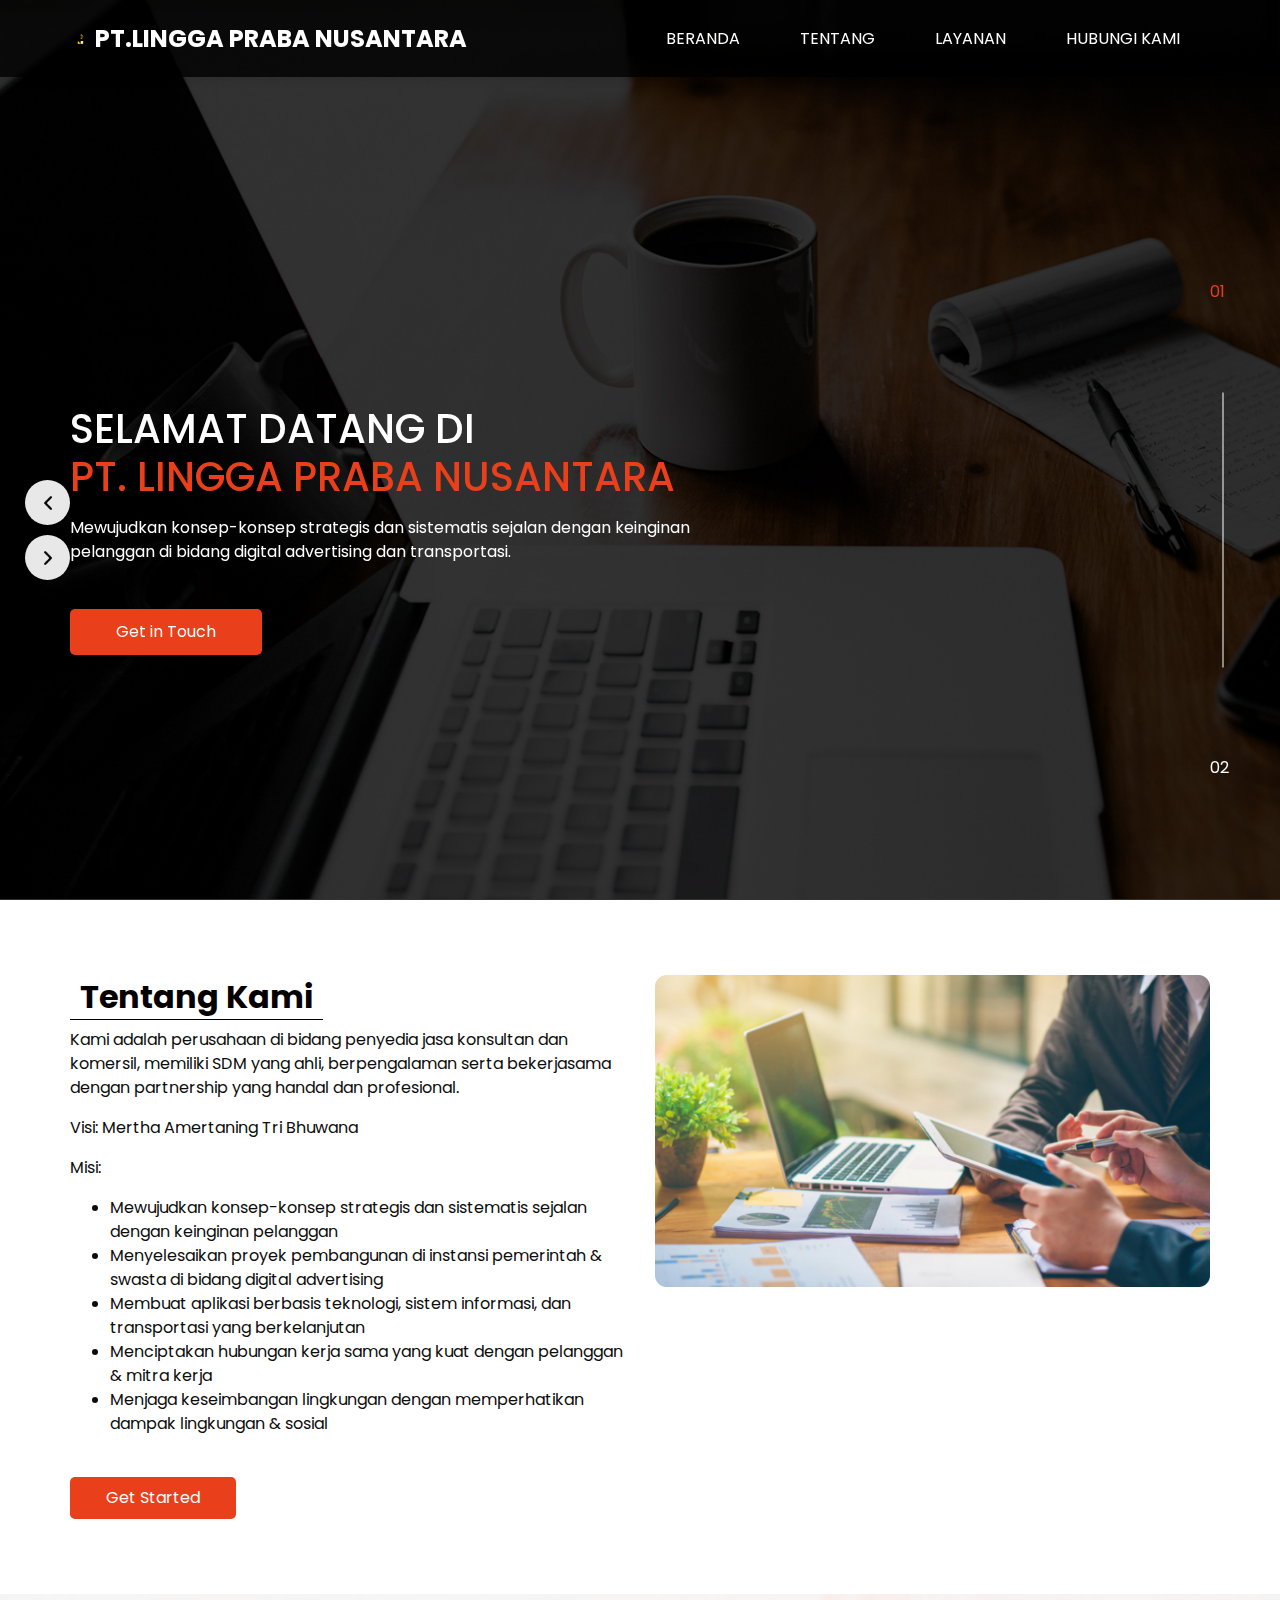
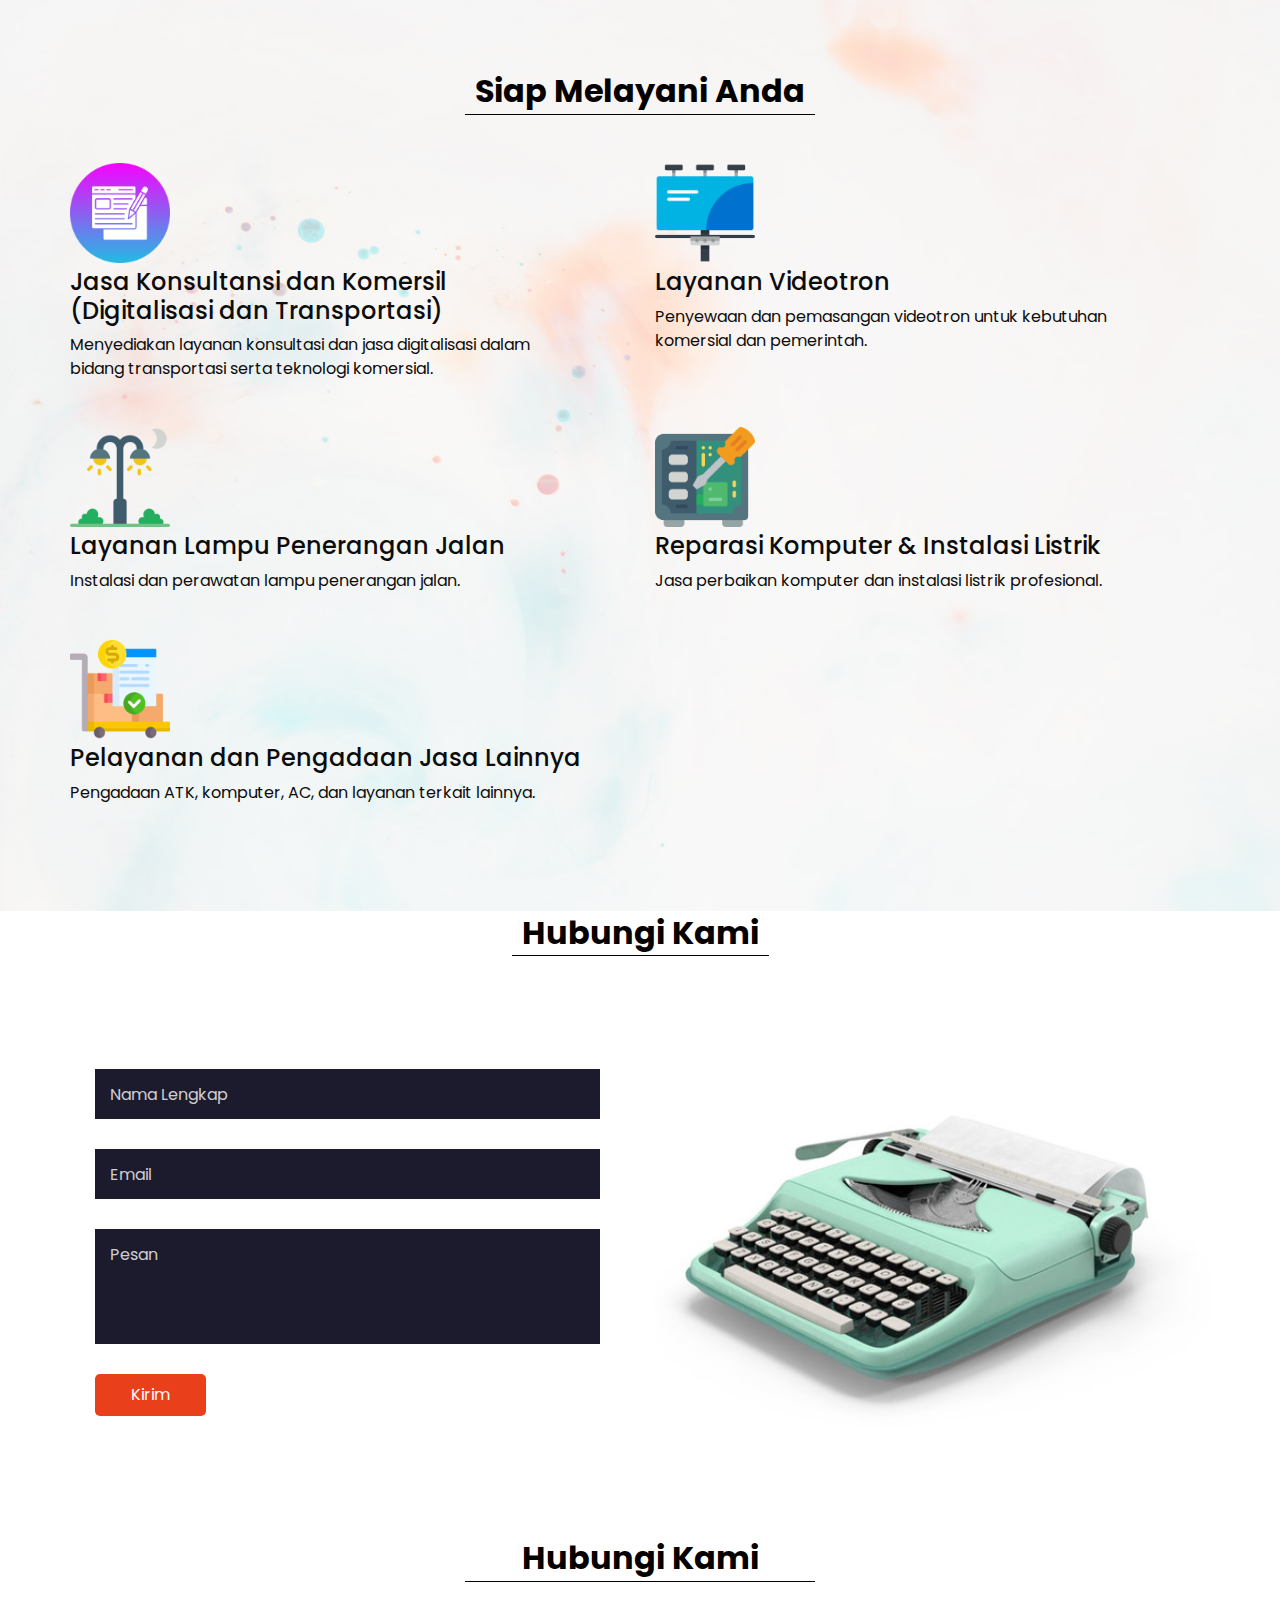
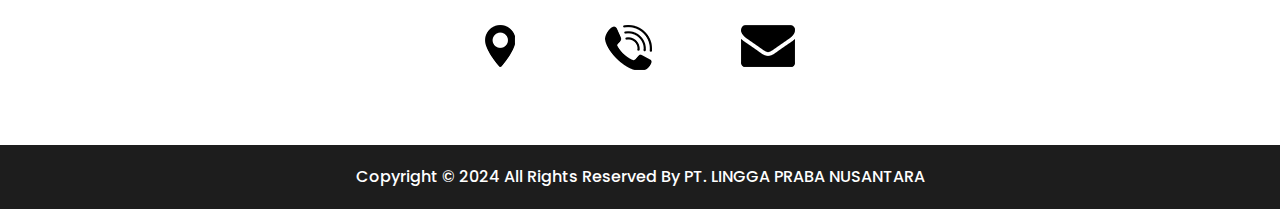
==== fregg-html/index.html @ 652d3ff1 "Add files via upload" ====
<!DOCTYPE html>
<html>

<head>
  <!-- Basic -->
  <meta charset="utf-8" />
  <meta http-equiv="X-UA-Compatible" content="IE=edge" />
  <!-- Mobile Metas -->
  <meta name="viewport" content="width=device-width, initial-scale=1, shrink-to-fit=no" />
  <!-- Site Metas -->
  <meta name="keywords" content="" />
  <meta name="description" content="" />
  <meta name="author" content="" />

  <title>PT.LINGGA PRABA NUSANTARA</title>

  <!-- slider stylesheet -->
  <link rel="stylesheet" type="text/css"
    href="https://cdnjs.cloudflare.com/ajax/libs/OwlCarousel2/2.1.3/assets/owl.carousel.min.css" />


  <!-- font wesome stylesheet -->
  <link rel="stylesheet" href="https://maxcdn.bootstrapcdn.com/font-awesome/4.3.0/css/font-awesome.min.css">

  <!-- bootstrap core css -->
  <link rel="stylesheet" type="text/css" href="css/bootstrap.css" />

  <!-- fonts style -->
  <link href="https://fonts.googleapis.com/css?family=Poppins:400,600,700&display=swap" rel="stylesheet">
  <!-- Custom styles for this template -->
  <link href="css/style.css" rel="stylesheet" />
  <!-- responsive style -->
  <link href="css/responsive.css" rel="stylesheet" />

  <link rel="icon" type="image/x-icon" href="/images/favicon.ico">
</head>

<body>
  <div class="hero_area">
    <!-- header section starts -->
    <section id="home" class="home_section">
      <header class="header_section">
        <div class="container">
          <nav class="pt-3 custom_nav-container navbar navbar-expand-lg">
            <a class="mr-5 navbar-brand" href="#home">
              <img src="images/LOGO SAJA FIX.png" alt="Logo PT.LINGGA PRABA NUSANTARA">
              <span>PT.LINGGA PRABA NUSANTARA</span>
            </a>
            <button class="navbar-toggler" type="button" data-toggle="collapse" data-target="#navbarSupportedContent"
              aria-controls="navbarSupportedContent" aria-expanded="false" aria-label="Toggle navigation">
              <span class="navbar-toggler-icon"></span>
            </button>
            <div class="collapse navbar-collapse" id="navbarSupportedContent">
              <div class="d-flex flex-column flex-lg-row align-items-center ml-auto">
                <ul class="navbar-nav">
                  <li class="nav-item">
                    <a class="nav-link" href="#home">Beranda <span class="sr-only">(current)</span></a>
                  </li>
                  <li class="nav-item">
                    <a class="nav-link" href="#about">Tentang</a>
                  </li>
                  <li class="nav-item">
                    <a class="nav-link" href="#services">Layanan</a>
                  </li>
                  <li class="nav-item">
                    <a class="nav-link" href="#contact">Hubungi Kami</a>
                  </li>
                </ul>
              </div>
            </div>
          </nav>
        </div>
      </header>
    </section>
    <!-- end header section -->

    <!-- slider section -->
    <section class="position-relative slider_section">
      <div id="carouselExampleIndicators" class="carousel slide" data-ride="carousel">
        <ol class="carousel-indicators">
          <li data-target="#carouselExampleIndicators" data-slide-to="0" class="active">01</li>
          <li data-target="#carouselExampleIndicators" data-slide-to="1">02</li>
        </ol>
        <div class="carousel-inner">
          <!-- Slide 1 -->
          <div class="active carousel-item">
            <div class="container">
              <div class="row">
                <div class="col-md-7">
                  <div class="detail-box">
                    <div>
                      <h1>Selamat datang di<br><span>PT. LINGGA PRABA NUSANTARA</span></h1>
                      <p>Mewujudkan konsep-konsep strategis dan sistematis sejalan dengan keinginan pelanggan di bidang digital advertising dan transportasi.</p>
                      <div class="btn-box">
                        <a href="#contact" class="btn-1">
                          Get in Touch
                        </a>
                      </div>
                    </div>
                  </div>
                </div>
              </div>
            </div>
          </div>
          <!-- Slide 2 -->
          <div class="carousel-item">
            <div class="container">
              <div class="row">
                <div class="col-md-7">
                  <div class="detail-box">
                    <div>
                      <h1>
                        Menjadi yang Terdepan dalam <br>
                        <span>
                          Transformasi Digital
                        </span>
                      </h1>
                      <p>
                        Kami menyediakan solusi digital inovatif yang menyederhanakan operasi, meningkatkan keterlibatan pelanggan, dan memberikan hasil nyata.
                      </p>
                      <div class="btn-box">
                        <a href="#services" class="btn-1">
                          Our Services
                        </a>
                      </div>
                    </div>
                  </div>
                </div>
              </div>
            </div>
          </div>
        </div>
        <div class="custom_carousel-control">
          <a class="carousel-control-prev" href="#carouselExampleIndicators" role="button" data-slide="prev">
            <span class="sr-only">Previous</span>
          </a>
          <a class="carousel-control-next" href="#carouselExampleIndicators" role="button" data-slide="next">
            <span class="sr-only">Next</span>
          </a>
        </div>
      </div>
    </section>
    <!-- end slider section -->
  </div>

    <!-- about section -->
    <section id="about" class="about_section layout_padding">
      <div class="container">
        <div class="row">
          <div class="col-md-6">
            <div class="detail-box">
              <div class="heading_container">
                <h2>
                  Tentang Kami
                </h2>
              </div>
              <p>Kami adalah perusahaan di bidang penyedia jasa konsultan dan komersil, memiliki SDM yang ahli, berpengalaman serta bekerjasama dengan partnership yang handal dan profesional.</p>
              <p>Visi: Mertha Amertaning Tri Bhuwana</p>
              <p>Misi: 
                <ul>
                  <li>Mewujudkan konsep-konsep strategis dan sistematis sejalan dengan keinginan pelanggan</li>
                  <li>Menyelesaikan proyek pembangunan di instansi pemerintah & swasta di bidang digital advertising</li>
                  <li>Membuat aplikasi berbasis teknologi, sistem informasi, dan transportasi yang berkelanjutan</li>
                  <li>Menciptakan hubungan kerja sama yang kuat dengan pelanggan & mitra kerja</li>
                  <li>Menjaga keseimbangan lingkungan dengan memperhatikan dampak lingkungan & sosial</li>
                </ul>
              </p>

              <a href="#contact">
                Get Started
              </a>
            </div>
          </div>
          <div class="col-md-6">
            <div class="img-box">
              <img src="images/about-us-digital-consulting.png" alt="Digital Consulting">
            </div>
          </div>
        </div>
      </div>
    </section>
    <!-- end about section -->
    <div class="body_bg layout_padding">

      <section id="services" class="service_section">
        <div class="container">
          <!-- Section Heading -->
          <div class="heading_container">
            <h2>
              Siap Melayani Anda
            </h2>
          </div>
        </div>
        <div class="container">
          <div class="row">
            <!-- Service 1: Jasa Konsultansi dan Komersil -->
            <div class="col-md-6">
              <div class="text-right align-items-end align-items-md-start text-md-left box">
                <div class="img-box">
                  <img src="images/digital-strategy.png" alt="Digital Strategy Consulting" height="100">
                </div>
                <h4>Jasa Konsultansi dan Komersil (Digitalisasi dan Transportasi)</h4>
                <p>Menyediakan layanan konsultasi dan jasa digitalisasi dalam bidang transportasi serta teknologi komersial.</p>
              </div>
            </div>
            <!-- Service 2: Layanan Videotron -->
            <div class="col-md-6">
              <div class="text-right align-items-end align-items-md-start text-md-left box">
                <div class="img-box">
                  <img src="images/technology-integration.png" alt="Technology Integration" height="100">
                </div>
                <h4>Layanan Videotron</h4>
                <p>Penyewaan dan pemasangan videotron untuk kebutuhan komersial dan pemerintah.</p>
              </div>
            </div>
          </div>
          <div class="row">
            <!-- Service 3: Layanan Lampu Penerangan Jalan -->
            <div class="col-md-6">
              <div class="text-right align-items-end align-items-md-start text-md-left box">
                <div class="img-box">
                  <img src="images/data-insights.png" alt="Data-Driven Insights" height="100">
                </div>
                <h4>Layanan Lampu Penerangan Jalan</h4>
                <p>Instalasi dan perawatan lampu penerangan jalan.</p>
              </div>
            </div>
            <!-- Service 4: Reparasi Komputer & Instalasi Listrik -->
            <div class="col-md-6">
              <div class="text-right align-items-end align-items-md-start text-md-left box">
                <div class="img-box">
                  <img src="images/software-development.png" alt="Custom Software Development" height="100">
                </div>
                <h4>Reparasi Komputer & Instalasi Listrik</h4>
                <p>Jasa perbaikan komputer dan instalasi listrik profesional.</p>
              </div>
            </div>
          </div>
          <div class="row">
            <!-- Service 5: Pelayanan dan Pengadaan Jasa Lainnya -->
            <div class="col-md-12">
              <div class="text-right align-items-end align-items-md-start text-md-left box">
                <div class="img-box">
                  <img src="images/other-services.png" alt="Pelayanan dan Pengadaan Jasa Lainnya" height="100">
                </div>
                <h4>Pelayanan dan Pengadaan Jasa Lainnya</h4>
                <p>Pengadaan ATK, komputer, AC, dan layanan terkait lainnya.</p>
              </div>
            </div>
          </div>
        </div>
      </section>
    <!-- contact section -->
    </div>
    <section id="contact" class="contact_section">
      <div class="container">
        <div class="heading_container">
          <h2>
            Hubungi Kami
          </h2>
        </div>
      </div>
      <div class="layout_padding2-top contact_bg container">
        <div class="row">
          <div class="col-md-6">
            <div class="contact_form">
              <form id="contact-form"> <!-- id contact-form -->
                <input type="text" placeholder="Nama Lengkap" required id="nama"> <!-- id nama -->
                <input type="email" placeholder="Email" required id="email"> <!-- id email -->
                <input type="text" placeholder="Pesan" class="message_input" id="deskripsi"> 
                <button>
                  Kirim
                </button>
              </form>
            </div>
          </div>
          <div class="col-md-6">
            <div class="img-box">
              <img src="images/contact-img.jpg" alt="Kontak PT LINGGA PRABA NUSANTARA">
            </div>
          </div>
        </div>
      </div>
    </section>

    <!-- end contact section -->

  </div>
  <section class="info_section layout_padding">
    <div class="footer_contact">
      <div class="heading_container">
        <h2>
          Hubungi Kami
        </h2>
      </div>
      <div class="box">
        <!-- Lokasi -->
        <a href="https://maps.google.com/?q=PT+LINGGA+PRABA+NUSANTARA" target="_blank" class="img-box">
          <img src="images/location.png" alt="Ikon Lokasi" class="img-1">
          <img src="images/location-o.png" alt="Ikon Lokasi Outline" class="img-2">
        </a>
        
        <!-- Telepon -->
        <a href="tel:+628123456789" class="img-box">
          <img src="images/call.png" alt="Ikon Telepon" class="img-1">
          <img src="images/call-o.png" alt="Ikon Telepon Outline" class="img-2">
        </a>
        
        <!-- Email -->
        <a href="mailto:info@linggaprabanusantara.com" class="img-box">
          <img src="images/envelope.png" alt="Ikon Email" class="img-1">
          <img src="images/envelope-o.png" alt="Ikon Email Outline" class="img-2">
        </a>
      </div>
    </div>
  </section>  

  <section class="container-fluid footer_section">
    <p>
      Copyright &copy; 2024 All Rights Reserved By
      <a href="https://linggaprabanusantara.com">PT. LINGGA PRABA NUSANTARA</a>
    </p>
  </section>
  
  <script>
    document.getElementById("contact-form").addEventListener("submit", function (event) {
      event.preventDefault(); // Prevent default form submission
      
      // Subjek baru untuk email
      let subject = "Permintaan Informasi Layanan Konsultansi dan Komersial";
      
      // Ambil nilai input
      let nama = document.getElementById("nama").value.trim();
      let email = document.getElementById("email").value.trim();
      let deskripsi = document.getElementById("deskripsi").value.trim();
      
      // Validasi input
      if (!nama || !email || !deskripsi) {
        alert("Harap isi semua kolom yang diperlukan.");
        return;
      }
      
      // Format untuk garis baru dalam body email
      let garis_baru = "%0D%0A";
      
      // Pesan email dalam Bahasa Indonesia
      let message = `Halo,
      Nama saya ${nama}, dan saya tertarik dengan layanan perusahaan Anda. Berikut adalah detail saya:
      Email: ${email}
      Pertanyaan: ${deskripsi}
      Saya ingin mengetahui lebih lanjut mengenai layanan berikut:
      1. Jasa Konsultansi dan Komersial (Digitalisasi dan Transportasi)
      2. Layanan Videotron
      3. Layanan Lampu Penerangan Jalan
      4. Reparasi Komputer & Instalasi Listrik
      5. Layanan Lainnya (ATK, komputer, AC, dll.)
      Mohon berikan informasi lebih lanjut secepatnya. Terima kasih!
      Hormat saya,
      ${nama}`;
      
      // Update alamat email tujuan
      let email_tujuan = "a156b4ky0229@bangkit.academy";
      
      // Buka Gmail di tab baru dengan template email yang sudah diperbarui
      window.open(`https://mail.google.com/mail/?view=cm&fs=1&to=${email_tujuan}&su=${encodeURIComponent(subject)}&body=${encodeURIComponent(message)}`);
    });

    window.addEventListener('scroll', function() {
      const header = document.querySelector('.header_section');
      if (window.scrollY > 50) {
        header.classList.add('scrolled');
      } else {
        header.classList.remove('scrolled');
      }
    });

    window.addEventListener('scroll', function() {
      const header = document.querySelector('.header_section');
      const aboutSection = document.querySelector('#about');
      
      const aboutSectionTop = aboutSection.getBoundingClientRect().top;
      
      // When scrolling past the about section, make the navbar white transparent
      if (window.scrollY > aboutSectionTop - 100) {  // Add some offset
        header.classList.add('white-bg');
      } else {
        header.classList.remove('white-bg');
      }
    });

    // Function to handle navbar link clicks and apply 'active' class
    const navLinks = document.querySelectorAll('.navbar-nav .nav-link');

    // Function to update active link on click
    navLinks.forEach(link => {
      link.addEventListener('click', function(event) {
        // Remove 'active' class from all links
        navLinks.forEach(link => link.classList.remove('active'));

        // Add 'active' class to the clicked link
        this.classList.add('active');
      });
    });

    // Function to update active link based on scroll position
    window.addEventListener('scroll', function() {
      const sections = document.querySelectorAll('section');
      let scrollPosition = document.documentElement.scrollTop || document.body.scrollTop;

      sections.forEach(section => {
        let sectionTop = section.offsetTop - 80;  // Offset to account for the navbar height
        let sectionHeight = section.offsetHeight;

        // Check if scroll position is within the current section
        if (scrollPosition >= sectionTop && scrollPosition < sectionTop + sectionHeight) {
          const currentId = section.getAttribute('id');
          const activeLink = document.querySelector(`.navbar-nav .nav-link[href="#${currentId}"]`);

          // Remove 'active' class from all links
          navLinks.forEach(link => link.classList.remove('active'));

          // Add 'active' class to the corresponding link
          if (activeLink) {
            activeLink.classList.add('active');
          }
        }
      });

      // Handle the "Home" section: Make the Home link active when at the top of the page
      if (scrollPosition < document.querySelector('#about').offsetTop - 80) {
        document.querySelector('.navbar-nav .nav-link[href="#home"]').classList.add('active');
      }
    });
  </script>

  <script type="text/javascript" src="js/jquery-3.4.1.min.js"></script>
  <script type="text/javascript" src="js/bootstrap.js"></script>


</body>

</html>
---- fregg-html/css/style.css ----
/* Smooth scroll effect for section links */
html {
  scroll-behavior: smooth;
}

body {
  font-family: 'Poppins', sans-serif;
  color: #0c0c0c;
  background-color: #ffffff;
}

.layout_padding {
  padding: 75px 0;
}

.layout_padding2 {
  padding: 45px 0;
}

.layout_padding2-top {
  padding-top: 45px;
}

.layout_padding2-bottom {
  padding-bottom: 45px;
}

.layout_padding-top {
  padding-top: 75px;
}

.layout_padding-bottom {
  padding-bottom: 75px;
}

.heading_container {
  display: -webkit-box;
  display: -ms-flexbox;
  display: flex;
}

.heading_container h2 {
  font-weight: bold;
  color: #050000;
  padding: 3px 10px;
  border-bottom: 1px solid #000000;
}

/*header section*/
.hero_area {
  height: 100vh;
  background-image: url(../images/hero-bg.jpg);
  background-size: cover;
}

.sub_page .hero_area {
  height: auto;
}

/* Ensure header doesn't overlap the content */
.home_section {
  padding-top: 120px; /* Adjust depending on your navbar height */
}

/* Ensure the navbar is fixed at the top */
.header_section {
  position: fixed;
  top: 0;
  width: 100%;
  z-index: 9999;
  background-color: rgba(0, 0, 0, 0.8); /* Semi-transparent background */
  transition: background-color 0.3s ease-in-out; /* Smooth transition for background color */
  box-shadow: 0 2px 10px rgba(0, 0, 0, 0.1); /* Optional shadow */
}

.header_section.scrolled {
  background-color: rgba(255, 255, 255, 0.8); /* Lighter background when scrolling */
}

.header_section.white-bg {
  background-color: rgba(255, 255, 255, 0.8); /* White transparent when scrolling */
  box-shadow: 0 2px 10px rgba(0, 0, 0, 0.1); /* Optional shadow for contrast */
}

.header_section.white-bg .navbar-brand span {
  color: #ffffff; /* Dark logo text on white background */
}

.header_section.white-bg .navbar-toggler {
  background-color: #000; /* Black toggler button for mobile on white background */
}

.header_section.white-bg .navbar-nav .nav-link {
  color: #0c0c0c; /* Dark text on white background */
}

/* Sticky effect when scrolling */
.header_section.scrolled {
  background-color: rgba(0, 0, 0, 0.95); /* Darker background when scrolled */
}

.header_section .container-fluid {
  padding-right: 25px;
  padding-left: 25px;
}

.header_section .nav_container {
  margin: 0 auto;
}

.navbar-nav .nav-item .nav-link {
  color: #ffffff; /* Default link color */
  padding: 10px 20px;
  text-transform: uppercase;
  transition: color 0.3s ease-in-out;
}

/* Active link styling */
.navbar-nav .nav-item .nav-link.active {
  background-color: #e93f1a; /* Highlight the active link */
  color: #fff;
  border-radius: 4px;
}

.navbar-nav .nav-item .nav-link:hover {
  background-color: #e93f1a;
  color: #ffffff;
  border-radius: 4px;
}

.navbar-nav .nav-item .nav-link:hover,
.navbar-nav .nav-item.active .nav-link {
  background-color: #e93f1a; /* Highlight color on hover and active */
  color: #ffffff;
  border-radius: 4px;
}

.custom_nav-container.navbar-expand-lg .navbar-nav .nav-item .nav-link {
  padding: 10px 30px;
  color: #ffffff;
  text-align: center;
  text-transform: uppercase;
}

a,
a:hover,
a:focus {
  text-decoration: none;
}

a:hover,
a:focus {
  color: initial;
}

.btn,
.btn:focus {
  outline: none !important;
  -webkit-box-shadow: none;
          box-shadow: none;
}

.custom_nav-container .nav_search-btn {
  background-image: url(../images/search-icon.png);
  background-size: 22px;
  background-repeat: no-repeat;
  background-position-y: 7px;
  width: 35px;
  height: 35px;
  padding: 0;
  border: none;
}

.navbar-brand {
  display: -webkit-box;
  display: -ms-flexbox;
  display: flex;
  -webkit-box-align: center;
      -ms-flex-align: center;
          align-items: center;
}

.navbar-brand img {
  width: 20px;
  margin-right: 5px;
}

.navbar-brand span {
  font-size: 24px;
  font-weight: bold;
  color: #ffffff;
  text-transform: uppercase;
}

.custom_nav-container {
  z-index: 99999;
  padding: 15px 0;
}

/* Responsive navbar for mobile */
.navbar-toggler {
  background-color: #ffffff;
  border: none;
}

.navbar-toggler .navbar-toggler-icon {
  background-image: url(../images/menu.png); /* Icon for mobile menu */
  background-size: 24px;
}


.custom_nav-container .navbar-toggler {
  outline: none;
}

.custom_nav-container .navbar-toggler .navbar-toggler-icon {
  background-image: url(../images/menu.png);
  background-size: 55px;
}

/*end header section*/
/* slider section */
.slider_section {
  height: calc(100% - 80px);
  display: -webkit-box;
  display: -ms-flexbox;
  display: flex;
  -webkit-box-align: center;
      -ms-flex-align: center;
          align-items: center;
}

.slider_section .detail-box {
  color: #ffffff;
}

.slider_section .detail-box h1 {
  text-transform: uppercase;
}

.slider_section .detail-box h1 span {
  color: #e93f1a;
}

.slider_section .detail-box p {
  margin-top: 15px;
}

.slider_section .detail-box .btn-box {
  margin-top: 45px;
}

.slider_section .detail-box .btn-box a {
  display: inline-block;
  padding: 10px 45px;
  background-color: #e93f1a;
  color: #ffffff;
  -webkit-transition: all 0.3s;
  transition: all 0.3s;
  border: 1px solid transparent;
  border-radius: 5px;
}

.slider_section .detail-box .btn-box a:hover {
  background-color: transparent;
  border-color: #e93f1a;
  color: #e93f1a;
}

.slider_section #carouselExampleIndicators {
  width: 100%;
}

.slider_section .carousel-indicators {
  -webkit-box-orient: vertical;
  -webkit-box-direction: normal;
      -ms-flex-direction: column;
          flex-direction: column;
  color: #ffffff;
  -webkit-box-pack: justify;
      -ms-flex-pack: justify;
          justify-content: space-between;
  left: initial;
  width: 25px;
  height: 200%;
  margin: 0;
  bottom: 50%;
  right: 45px;
  -webkit-transform: translateY(50%);
          transform: translateY(50%);
}

.slider_section .carousel-indicators::before {
  content: "";
  position: absolute;
  top: 50%;
  left: 50%;
  width: 1px;
  height: 55%;
  background-color: #ffffff;
  -webkit-transform: translate(-50%, -50%);
          transform: translate(-50%, -50%);
}

.slider_section .carousel-indicators span {
  margin: 0 2px;
}

.slider_section .carousel-indicators li {
  text-indent: unset;
  margin: 0;
  border: none;
  opacity: 1;
  background-color: transparent;
  width: auto;
  height: auto;
}

.slider_section .carousel-indicators li.active {
  color: #e93f1a;
}

.slider_section .custom_carousel-control {
  position: absolute;
  top: 50%;
  left: 25px;
  width: 105px;
  -webkit-transform: translateY(-50%);
          transform: translateY(-50%);
}

.slider_section .custom_carousel-control .carousel-control-prev,
.slider_section .custom_carousel-control .carousel-control-next {
  margin: 10px 0;
  position: relative;
  width: 45px;
  height: 45px;
  border: none;
  opacity: 1;
  background-repeat: no-repeat;
  background-size: 8px;
  background-position: center;
  background-color: #e8e8e8;
  border-radius: 100%;
}

.slider_section .custom_carousel-control .carousel-control-prev:hover,
.slider_section .custom_carousel-control .carousel-control-next:hover {
  background-color: #e93f1a;
}

.slider_section .custom_carousel-control .carousel-control-prev {
  background-image: url(../images/prev.png);
}

.slider_section .custom_carousel-control .carousel-control-prev:hover {
  background-image: url(../images/prev-white.png);
}

.slider_section .custom_carousel-control .carousel-control-next {
  background-image: url(../images/next.png);
}

.slider_section .custom_carousel-control .carousel-control-next:hover {
  background-image: url(../images/next-white.png);
}

/* end slider section */
.about_section .img-box img {
  width: 100%;
}

.about_section .detail-box a {
  display: inline-block;
  padding: 8px 35px;
  background-color: #e93f1a;
  color: #ffffff;
  -webkit-transition: all 0.3s;
  transition: all 0.3s;
  border: 1px solid transparent;
  border-radius: 5px;
  margin-top: 25px;
}

.about_section .detail-box a:hover {
  background-color: transparent;
  border-color: #e93f1a;
  color: #e93f1a;
}

.body_bg {
  background-image: url(../images/body_bg.jpg);
  background-size: cover;
}

.service_section .heading_container {
  -webkit-box-pack: center;
      -ms-flex-pack: center;
          justify-content: center;
  margin-bottom: 25px;
}

.service_section .box {
  display: -webkit-box;
  display: -ms-flexbox;
  display: flex;
  -webkit-box-orient: vertical;
  -webkit-box-direction: normal;
      -ms-flex-direction: column;
          flex-direction: column;
  -webkit-box-align: start;
      -ms-flex-align: start;
          align-items: flex-start;
  margin: 15px 0;
  width: 85%;
}

.service_section .box h4 {
  margin-top: 5px;
}

.service_section .box a {
  padding: 6px 25px;
  border: 1px solid #e93f1a;
  color: #e93f1a;
  text-transform: uppercase;
}

.quote_section .box {
  display: -webkit-box;
  display: -ms-flexbox;
  display: flex;
  -webkit-box-pack: justify;
      -ms-flex-pack: justify;
          justify-content: space-between;
  -webkit-box-align: center;
      -ms-flex-align: center;
          align-items: center;
}

.quote_section .box .btn-box a {
  display: inline-block;
  padding: 10px 55px;
  background-color: #e93f1a;
  color: #ffffff;
  -webkit-transition: all 0.3s;
  transition: all 0.3s;
  border: 1px solid transparent;
  border-radius: 5px;
}

.quote_section .box .btn-box a:hover {
  background-color: transparent;
  border-color: #e93f1a;
  color: #e93f1a;
}

.contact_section .contact_bg {
  background-color: #ffffff;
}

.contact_section .heading_container {
  -webkit-box-pack: center;
      -ms-flex-pack: center;
          justify-content: center;
  margin-bottom: 45px;
}

.contact_section .contact_form {
  padding-left: 25px;
  padding-right: 25px;
}

.contact_section .contact_form .top_input {
  display: -webkit-box;
  display: -ms-flexbox;
  display: flex;
  -webkit-box-pack: justify;
      -ms-flex-pack: justify;
          justify-content: space-between;
}

.contact_section .contact_form .top_input input {
  width: 48%;
}

.contact_section .contact_form input {
  width: 100%;
  margin: 15px 0;
  height: 50px;
  padding-left: 15px;
  border: none;
  outline: none;
  background-color: #1c1b2d;
  color: #ffffff;
}

.contact_section .contact_form input.message_input {
  padding: 25px 0 90px 15px;
}

.contact_section .contact_form input::-webkit-input-placeholder {
  color: rgba(255, 255, 255, 0.8);
}

.contact_section .contact_form input:-ms-input-placeholder {
  color: rgba(255, 255, 255, 0.8);
}

.contact_section .contact_form input::-ms-input-placeholder {
  color: rgba(255, 255, 255, 0.8);
}

.contact_section .contact_form input::placeholder {
  color: rgba(255, 255, 255, 0.8);
}

.contact_section .contact_form button {
  display: inline-block;
  padding: 8px 35px;
  background-color: #e93f1a;
  color: #ffffff;
  -webkit-transition: all 0.3s;
  transition: all 0.3s;
  border: 1px solid transparent;
  border-radius: 5px;
  margin-top: 15px;
  margin-bottom: 45px;
}

.contact_section .contact_form button:hover {
  background-color: transparent;
  border-color: #e93f1a;
  color: #e93f1a;
}

.contact_section .img-box img {
  width: 100%;
}

/* client_section */
.client_section {
  font-family: "Roboto", sans-serif;
}

.client_section .img-box {
  min-width: 175px;
  max-width: 175px;
}

.client_section .img-box img {
  width: 100%;
}

.client_section .client_container {
  width: 70%;
  margin: auto;
}

.client_section .client-id {
  display: -webkit-box;
  display: -ms-flexbox;
  display: flex;
  -webkit-box-align: center;
      -ms-flex-align: center;
          align-items: center;
}

.client_section .client_name {
  display: -webkit-box;
  display: -ms-flexbox;
  display: flex;
  text-align: right;
  padding-left: 20px;
}

.client_section .client_name h3 {
  font-weight: 300;
  text-transform: uppercase;
}

.client_section .client_name p {
  color: #e93f1a;
}

.client_section .client_detail {
  padding: 25px 45px;
  background-color: #e93f1a;
}

.client_section .client_text p,
.client_section .client_text blockquote {
  margin: 0;
  position: relative;
  color: #fff;
}

.client_section .client_text blockquote::before,
.client_section .client_text blockquote::after {
  position: absolute;
  font-family: "FontAwesome";
  font-size: 20px;
}

.client_section .client_text blockquote::before {
  content: "\f10d";
  top: -6px;
  left: -30px;
}

.client_section .client_text blockquote::after {
  content: "\f10e";
  bottom: -10px;
  right: 5px;
}

.client_section .carousel-indicators {
  bottom: -75px;
  -webkit-box-pack: center;
      -ms-flex-pack: center;
          justify-content: center;
}

.client_section .carousel-indicators li {
  width: 15px;
  height: 15px;
  -webkit-box-sizing: unset;
          box-sizing: unset;
  background-color: #e93f1a;
  opacity: 1;
  border-radius: 100%;
}

.client_section .carousel-indicators li.active {
  background-color: #000;
}

/* end client_section */
.info_section {
  display: -webkit-box;
  display: -ms-flexbox;
  display: flex;
  -webkit-box-pack: center;
      -ms-flex-pack: center;
          justify-content: center;
}

.info_section .footer_contact {
  width: 350px;
}

.info_section .footer_contact .heading_container h2 {
  width: 100%;
  text-align: center;
}

.info_section .footer_contact .box {
  display: -webkit-box;
  display: -ms-flexbox;
  display: flex;
  -webkit-box-pack: justify;
      -ms-flex-pack: justify;
          justify-content: space-between;
  padding: 35px 20px 0 20px;
}

.info_section .footer_contact .box .img-box .img-2 {
  display: none;
}

.info_section .footer_contact .box .img-box:hover .img-1 {
  display: none;
}

.info_section .footer_contact .box .img-box:hover .img-2 {
  display: inline;
}

/* footer section*/
.footer_section {
  font-weight: 500;
  -webkit-box-pack: center;
      -ms-flex-pack: center;
          justify-content: center;
  padding: 20px;
  background-color: #1d1d1d;
}

.footer_section p {
  color: #ffffff;
  margin: 0;
  text-align: center;
}

.footer_section a {
  color: #ffffff;
}


/* end footer section*/
/*# sourceMappingURL=style.css.map */
---- fregg-html/css/responsive.css ----
@media (max-width: 1120px) {}

@media (max-width: 992px) {
    .hero_area {
        height: auto;
    }

    .slider_section {
        padding-top: 45px;
        padding-bottom: 75px;
    }

    .custom_nav-container .nav_search-btn {
        background-position: center;
    }

    .slider_section {
        background-size: cover;
        background-position: left;
    }

    .slider_section .carousel-indicators {

        height: 100%;
    }
}

@media (max-width: 768px) {

    .slider_section .detail-box {
        text-align: center;
    }

    .slider_section .carousel-indicators {
        display: none;
    }

    .slider_section .custom_carousel-control {

        display: none;
    }

    .about_section .img-box {
        margin-top: 35px;
    }

    .service_section .box {
        width: 100%;
    }


    .quote_section .box {

        flex-direction: column;
        text-align: center;

    }

    .client_section .box {
        width: 100%;
    }

    .client_section .client_container {
        width: 100%;
    }
}

@media (max-width: 576px) {}

@media (max-width: 480px) {
    .info_section .footer_contact {
        width: 315px;
    }
}

@media (max-width: 400px) {}

@media (max-width: 360px) {}

@media (min-width: 1200px) {
    .container {
        max-width: 1170px;
    }

}
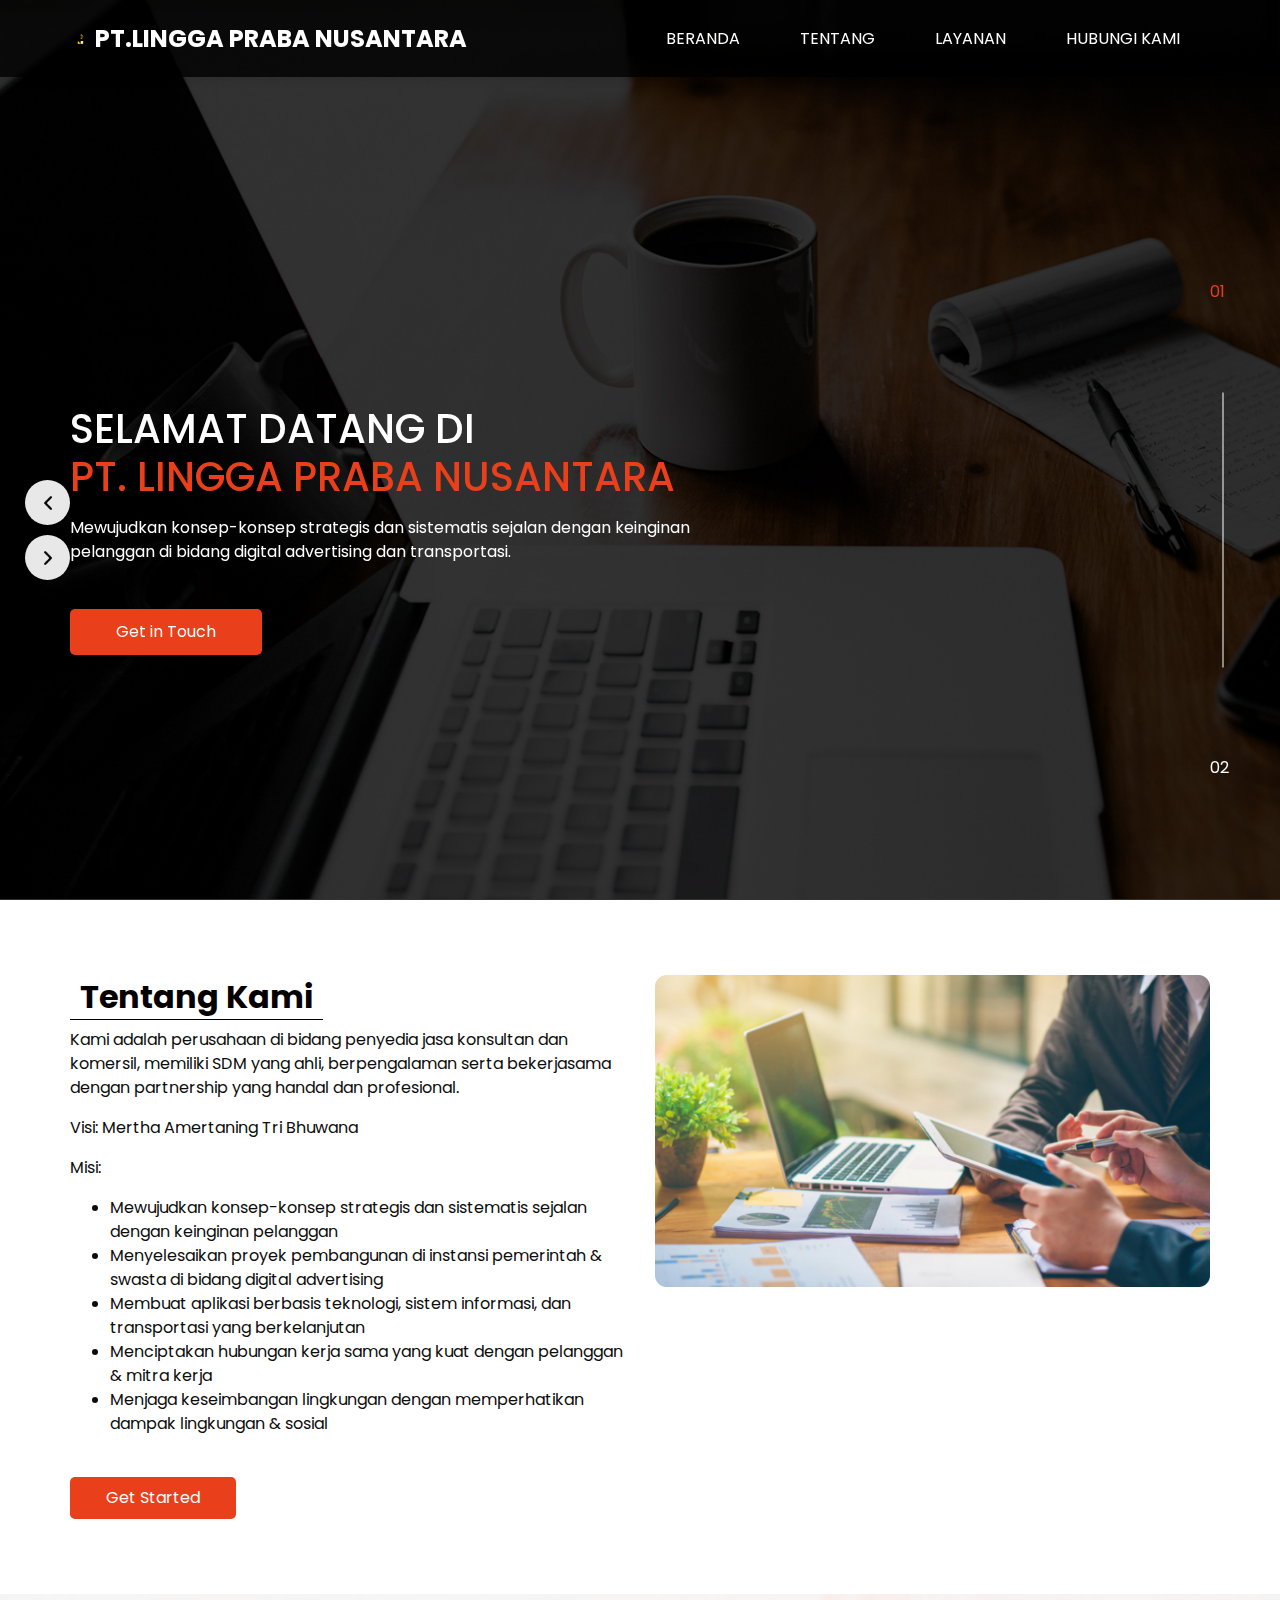
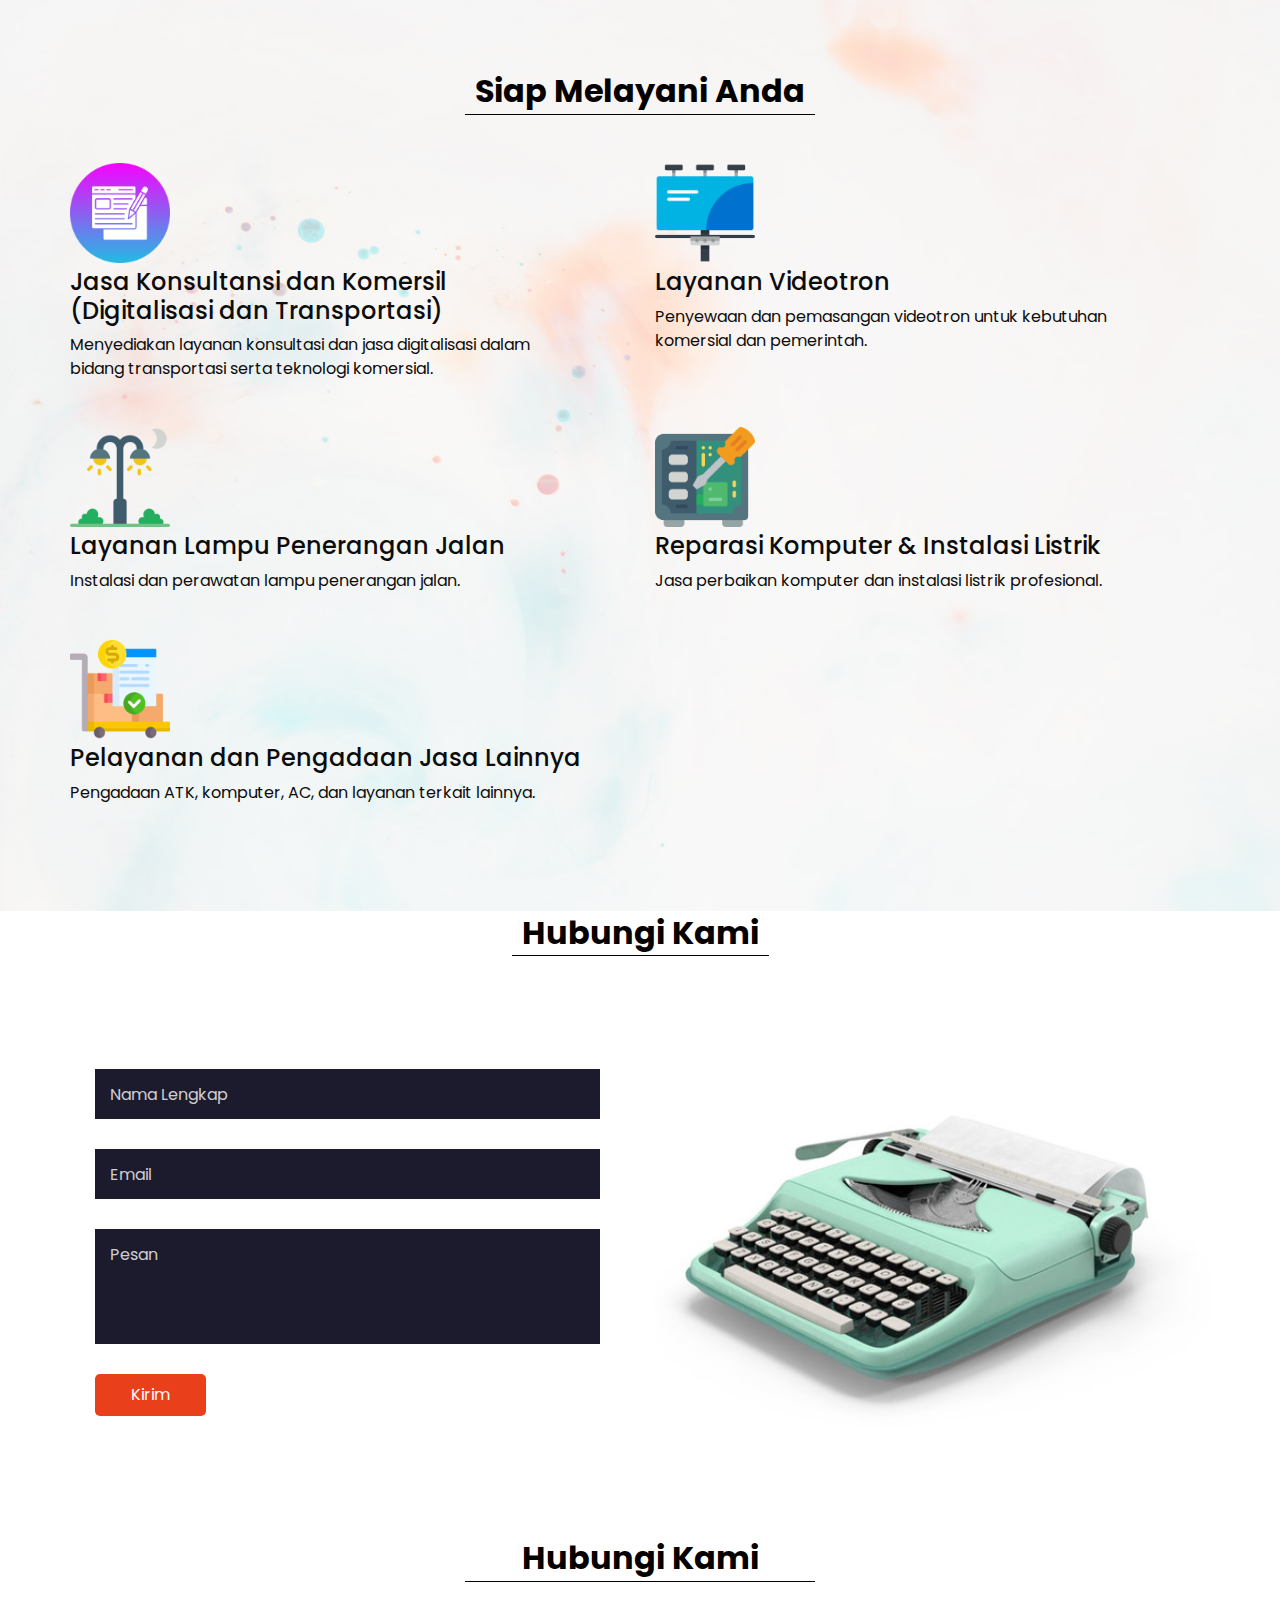
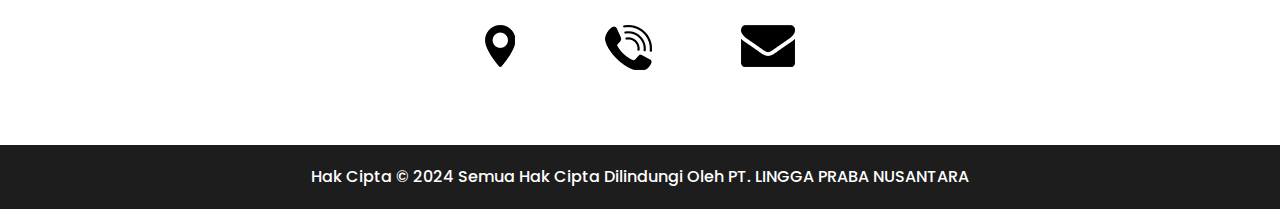
==== commit 64cb3e30: "Add files via upload" ====
--- a/fregg-html/index.html
+++ b/fregg-html/index.html
@@ -317,7 +317,7 @@
 
   <section class="container-fluid footer_section">
     <p>
-      Copyright &copy; 2024 All Rights Reserved By
+      Hak Cipta © 2024 Semua Hak Cipta Dilindungi Oleh
       <a href="https://linggaprabanusantara.com">PT. LINGGA PRABA NUSANTARA</a>
     </p>
   </section>
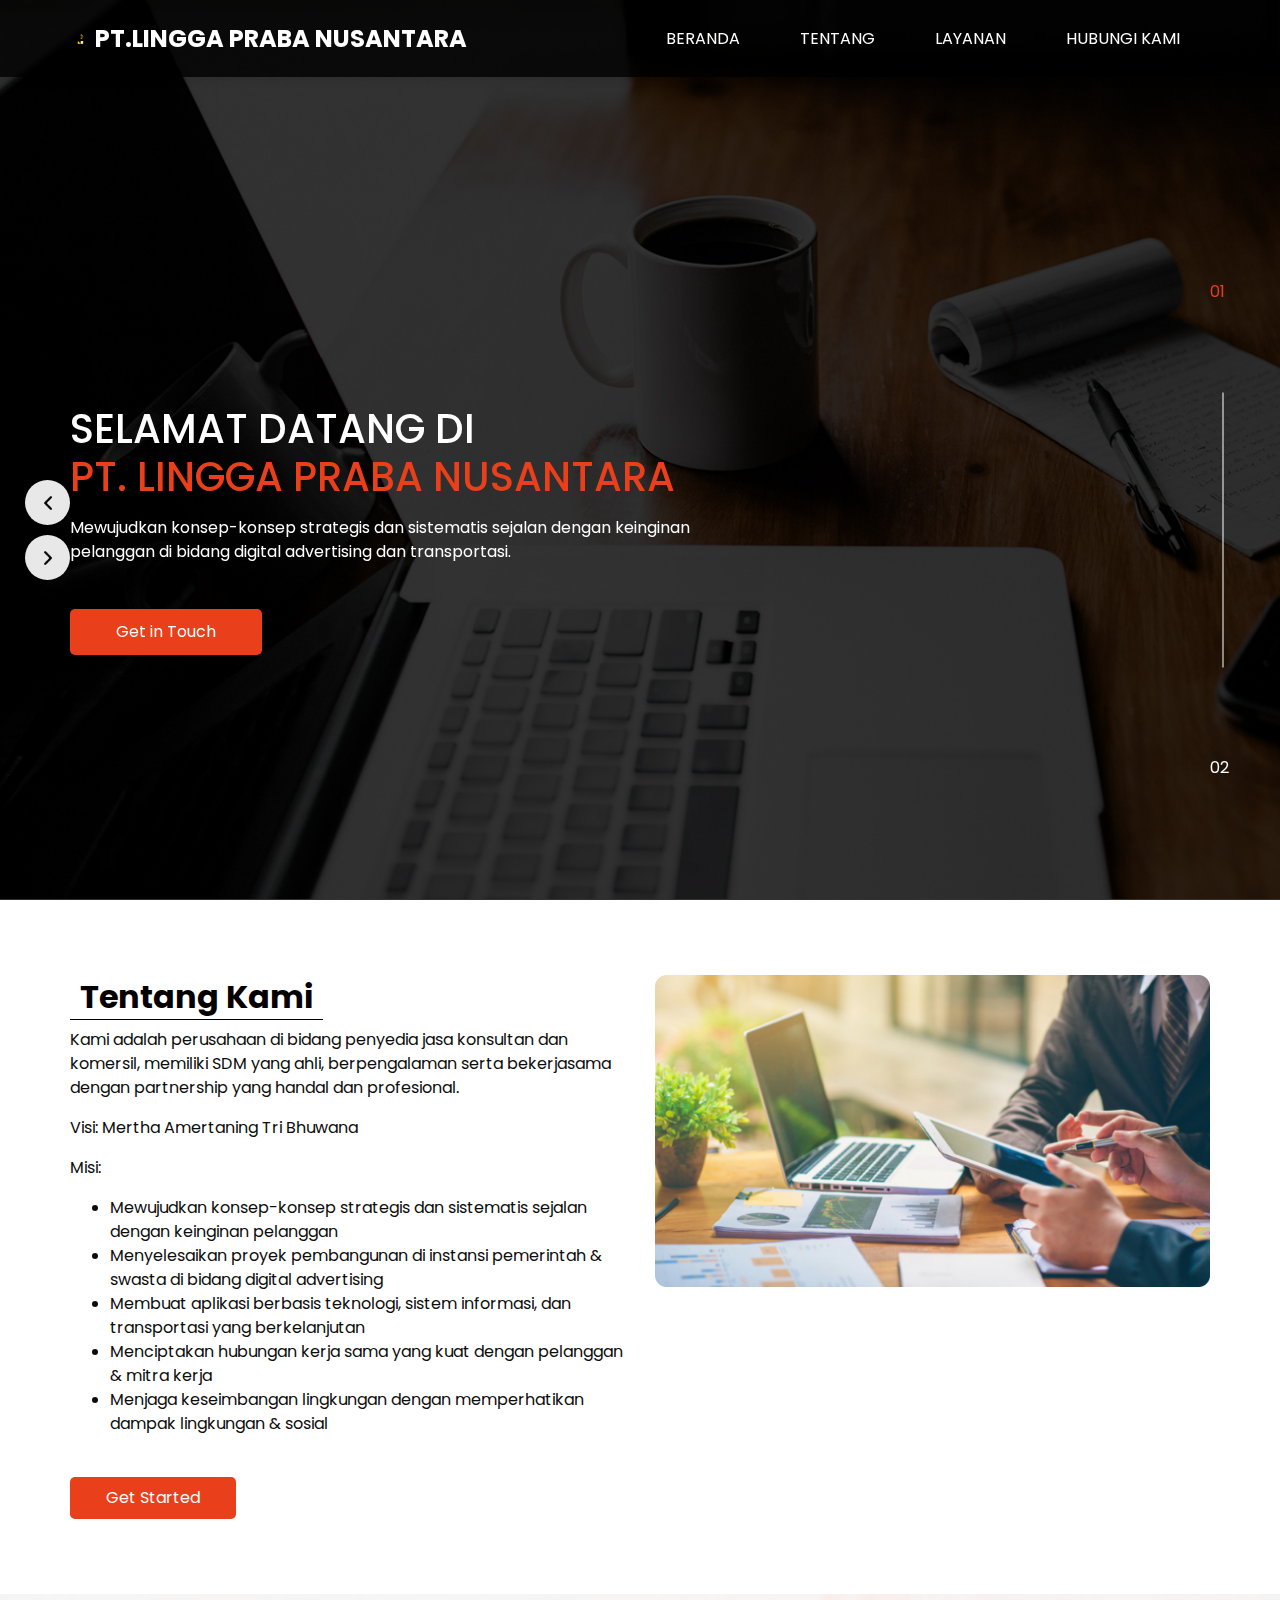
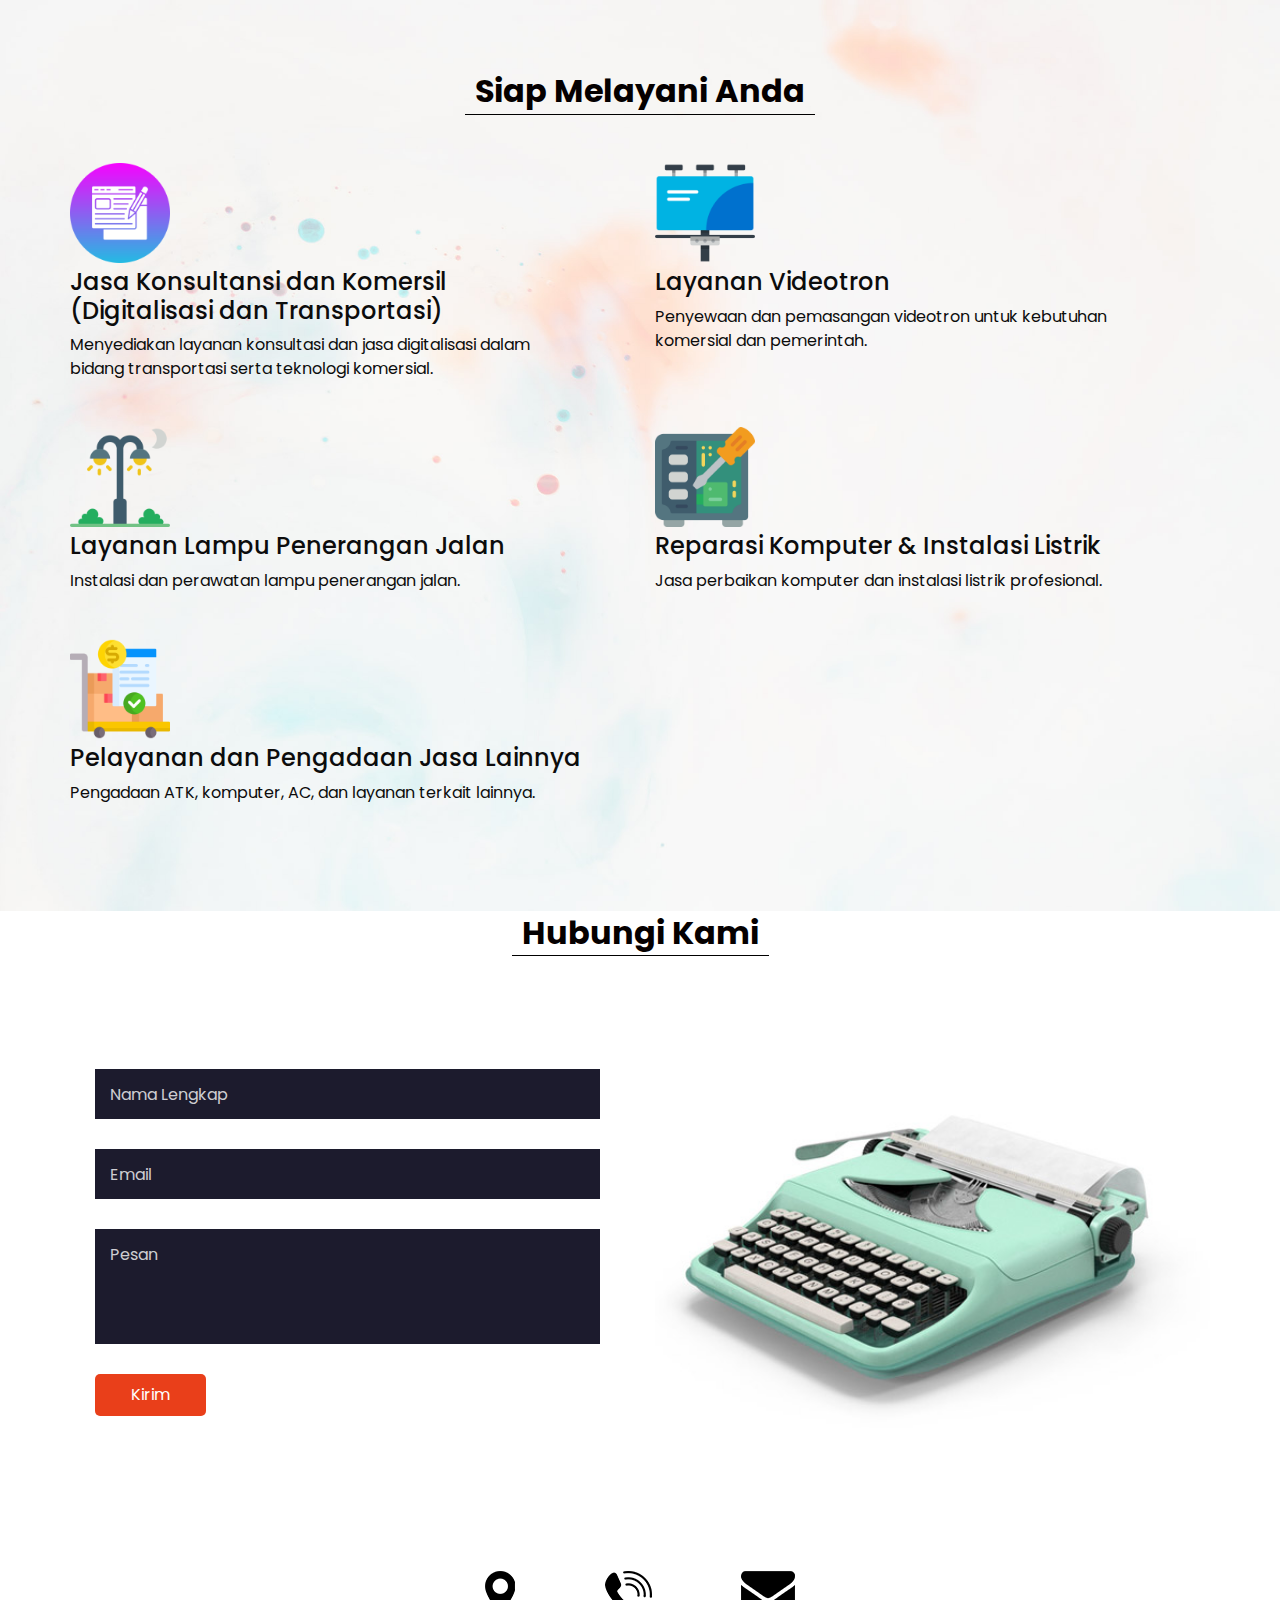
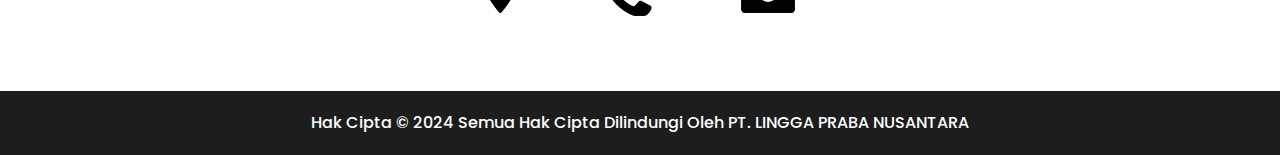
==== commit 8c9805f8: "Add files via upload" ====
--- a/fregg-html/index.html
+++ b/fregg-html/index.html
@@ -288,11 +288,6 @@
   </div>
   <section class="info_section layout_padding">
     <div class="footer_contact">
-      <div class="heading_container">
-        <h2>
-          Hubungi Kami
-        </h2>
-      </div>
       <div class="box">
         <!-- Lokasi -->
         <a href="https://maps.google.com/?q=PT+LINGGA+PRABA+NUSANTARA" target="_blank" class="img-box">
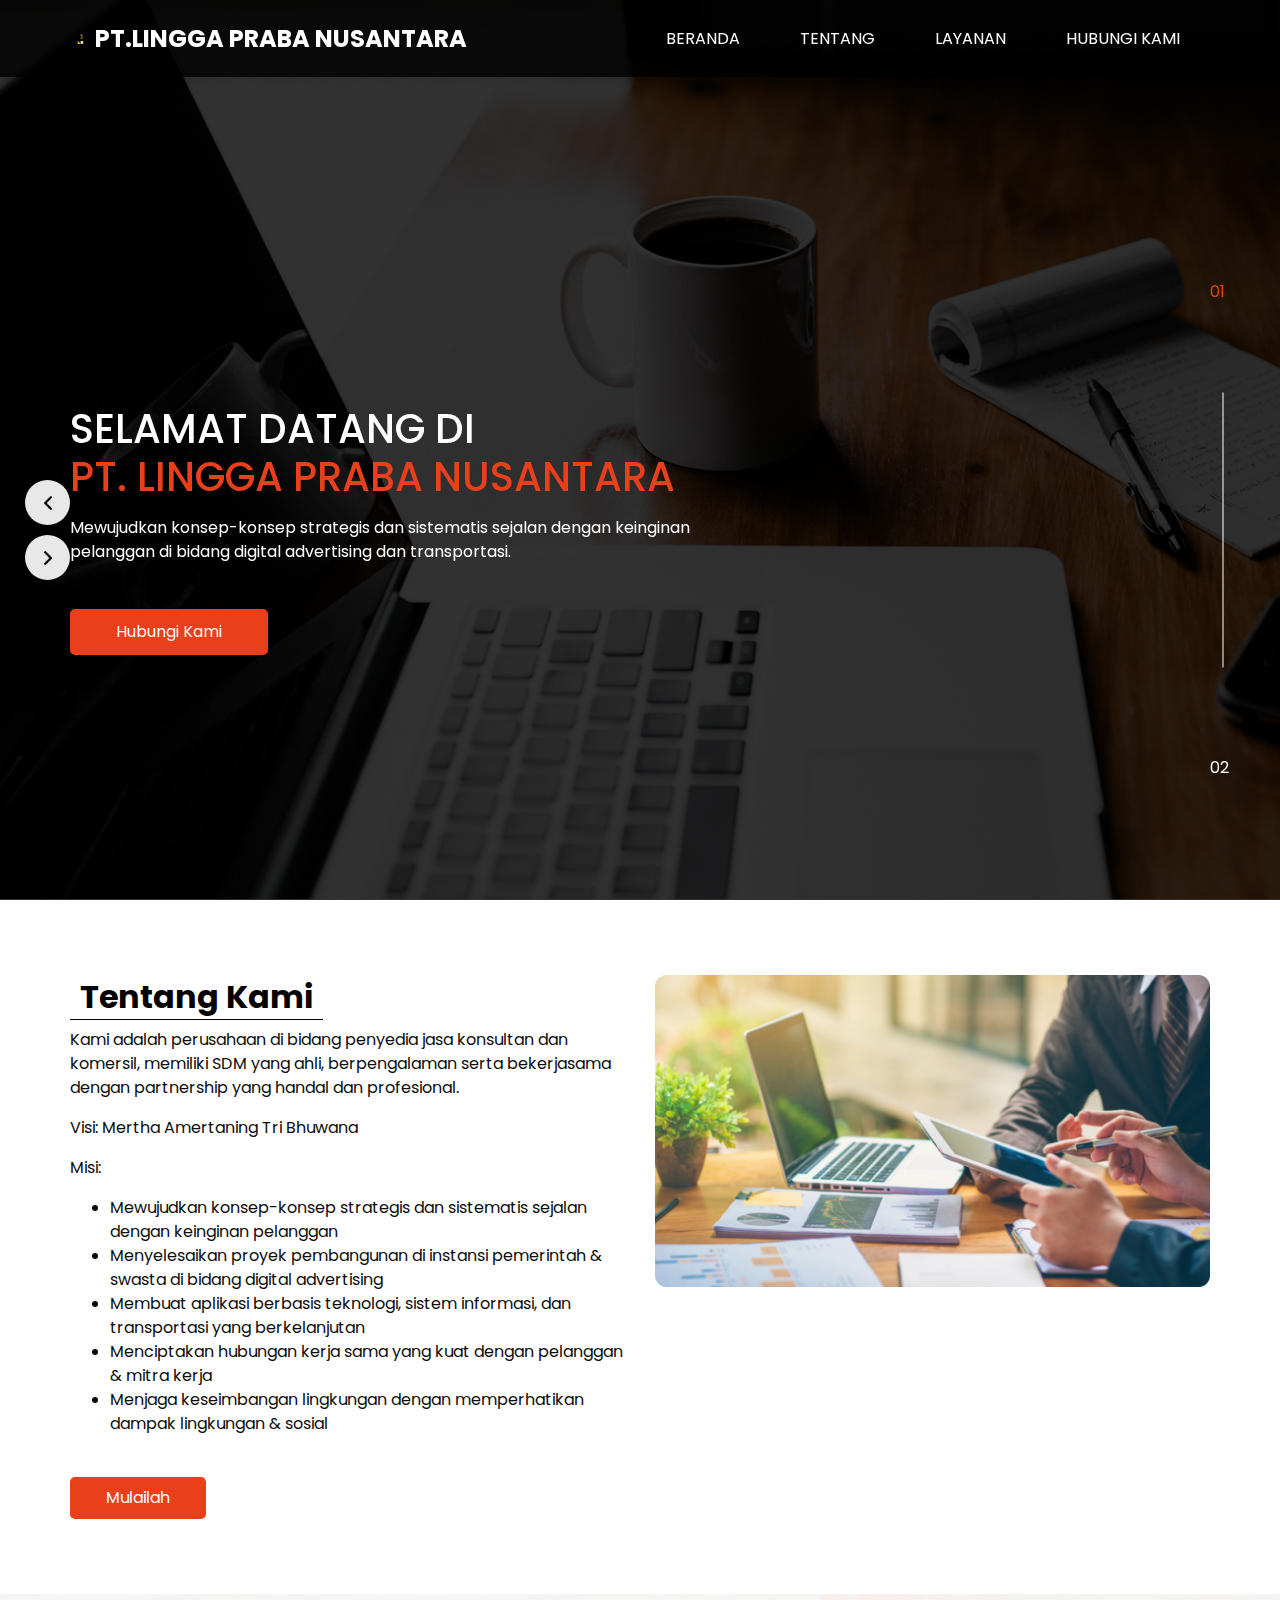
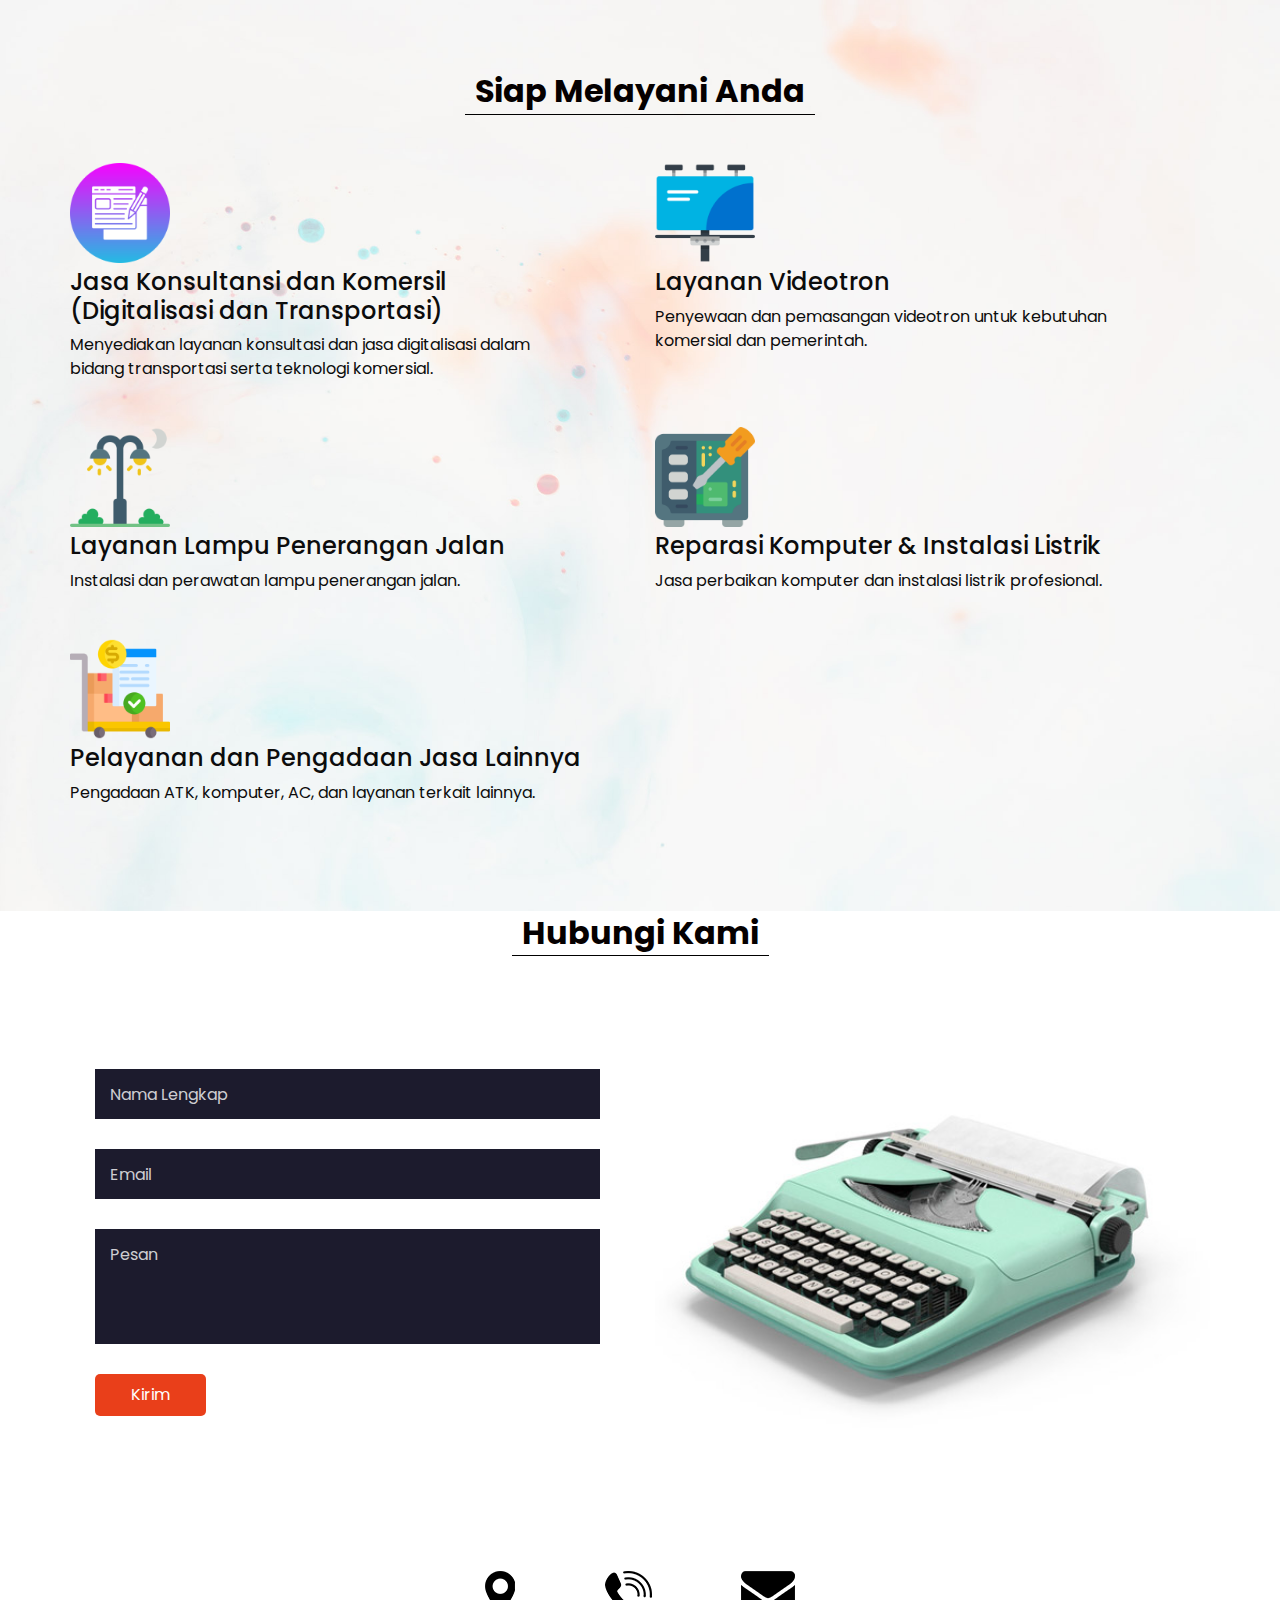
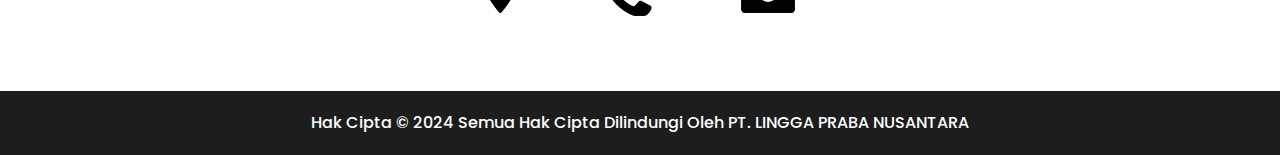
==== commit 689bcb1a: "Add files via upload" ====
--- a/fregg-html/index.html
+++ b/fregg-html/index.html
@@ -93,7 +93,7 @@
                       <p>Mewujudkan konsep-konsep strategis dan sistematis sejalan dengan keinginan pelanggan di bidang digital advertising dan transportasi.</p>
                       <div class="btn-box">
                         <a href="#contact" class="btn-1">
-                          Get in Touch
+                          Hubungi Kami
                         </a>
                       </div>
                     </div>
@@ -120,7 +120,7 @@
                       </p>
                       <div class="btn-box">
                         <a href="#services" class="btn-1">
-                          Our Services
+                          Layanan Kami
                         </a>
                       </div>
                     </div>
@@ -167,7 +167,7 @@
               </p>
 
               <a href="#contact">
-                Get Started
+                Mulailah
               </a>
             </div>
           </div>
@@ -290,7 +290,7 @@
     <div class="footer_contact">
       <div class="box">
         <!-- Lokasi -->
-        <a href="https://maps.google.com/?q=PT+LINGGA+PRABA+NUSANTARA" target="_blank" class="img-box">
+        <a href="https://goo.gl/maps/oh3Kbmx4MXiifx8x5" target="_blank" class="img-box">
           <img src="images/location.png" alt="Ikon Lokasi" class="img-1">
           <img src="images/location-o.png" alt="Ikon Lokasi Outline" class="img-2">
         </a>
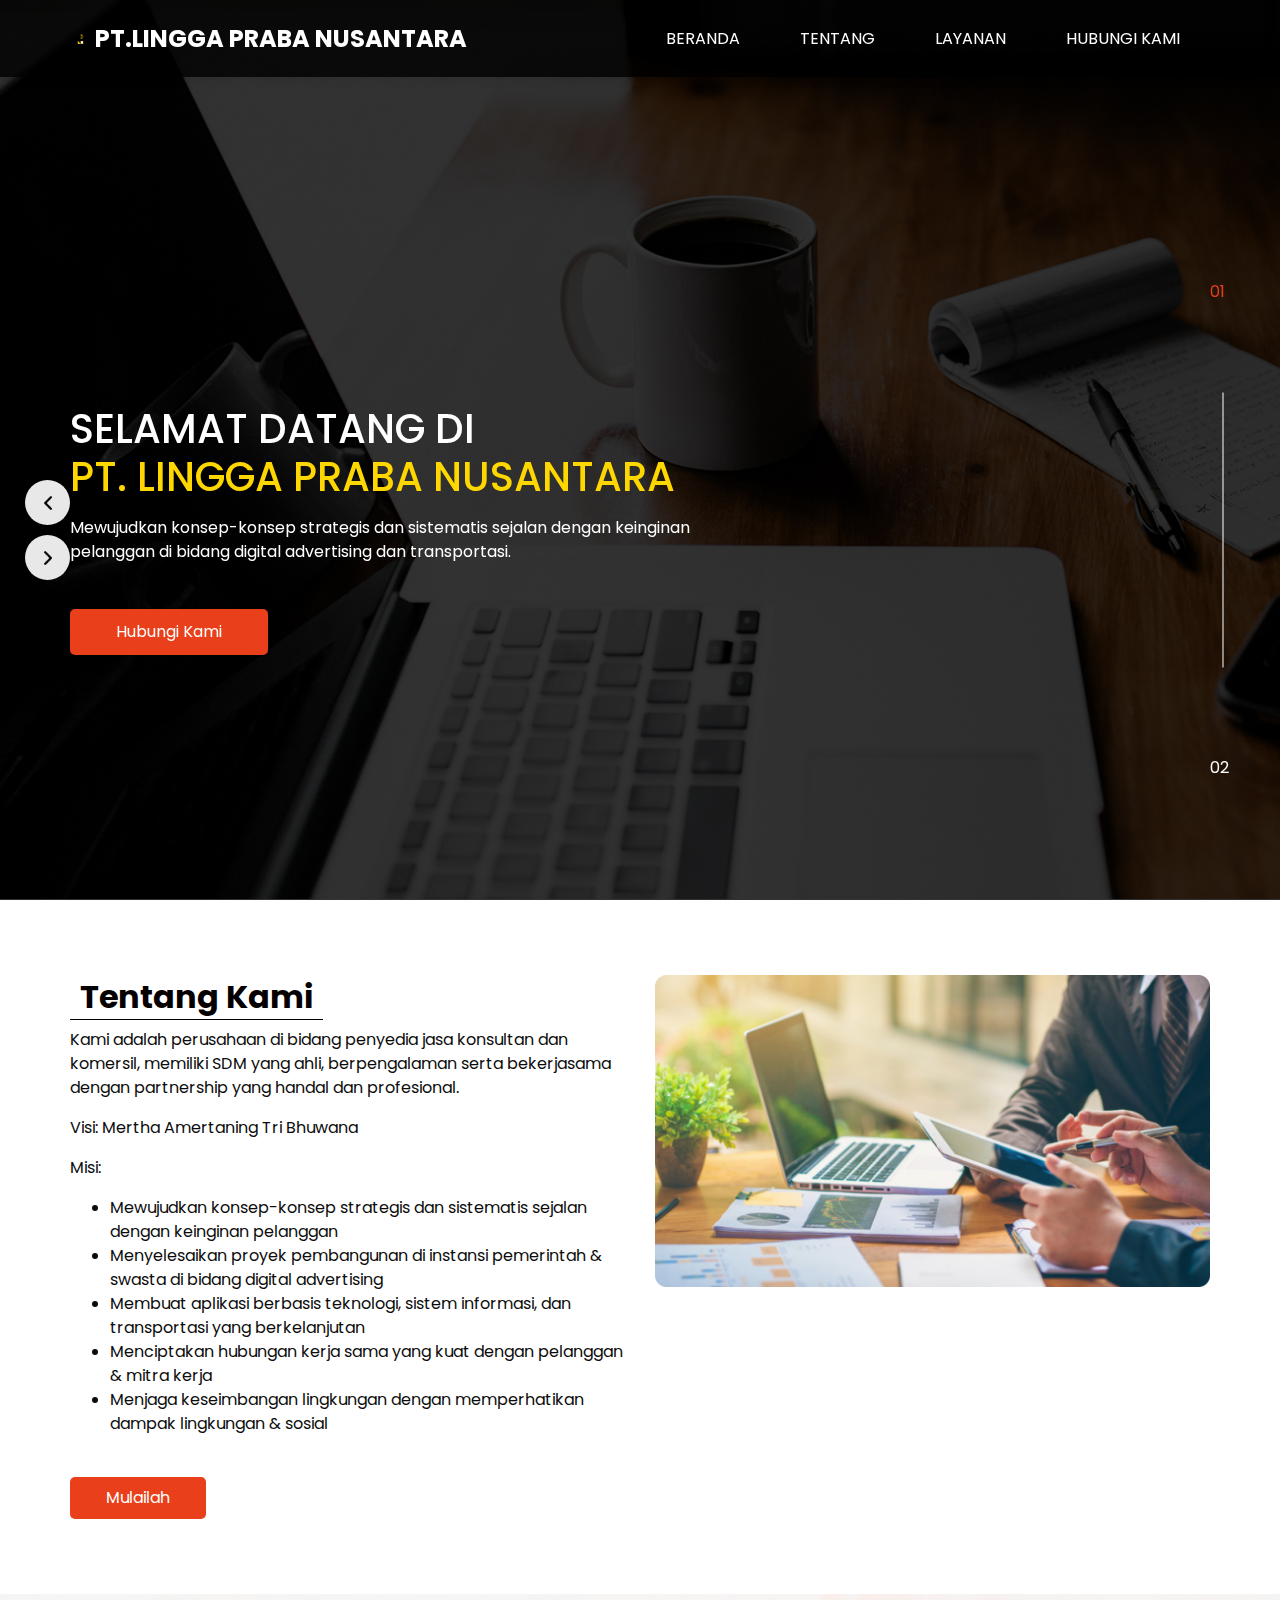
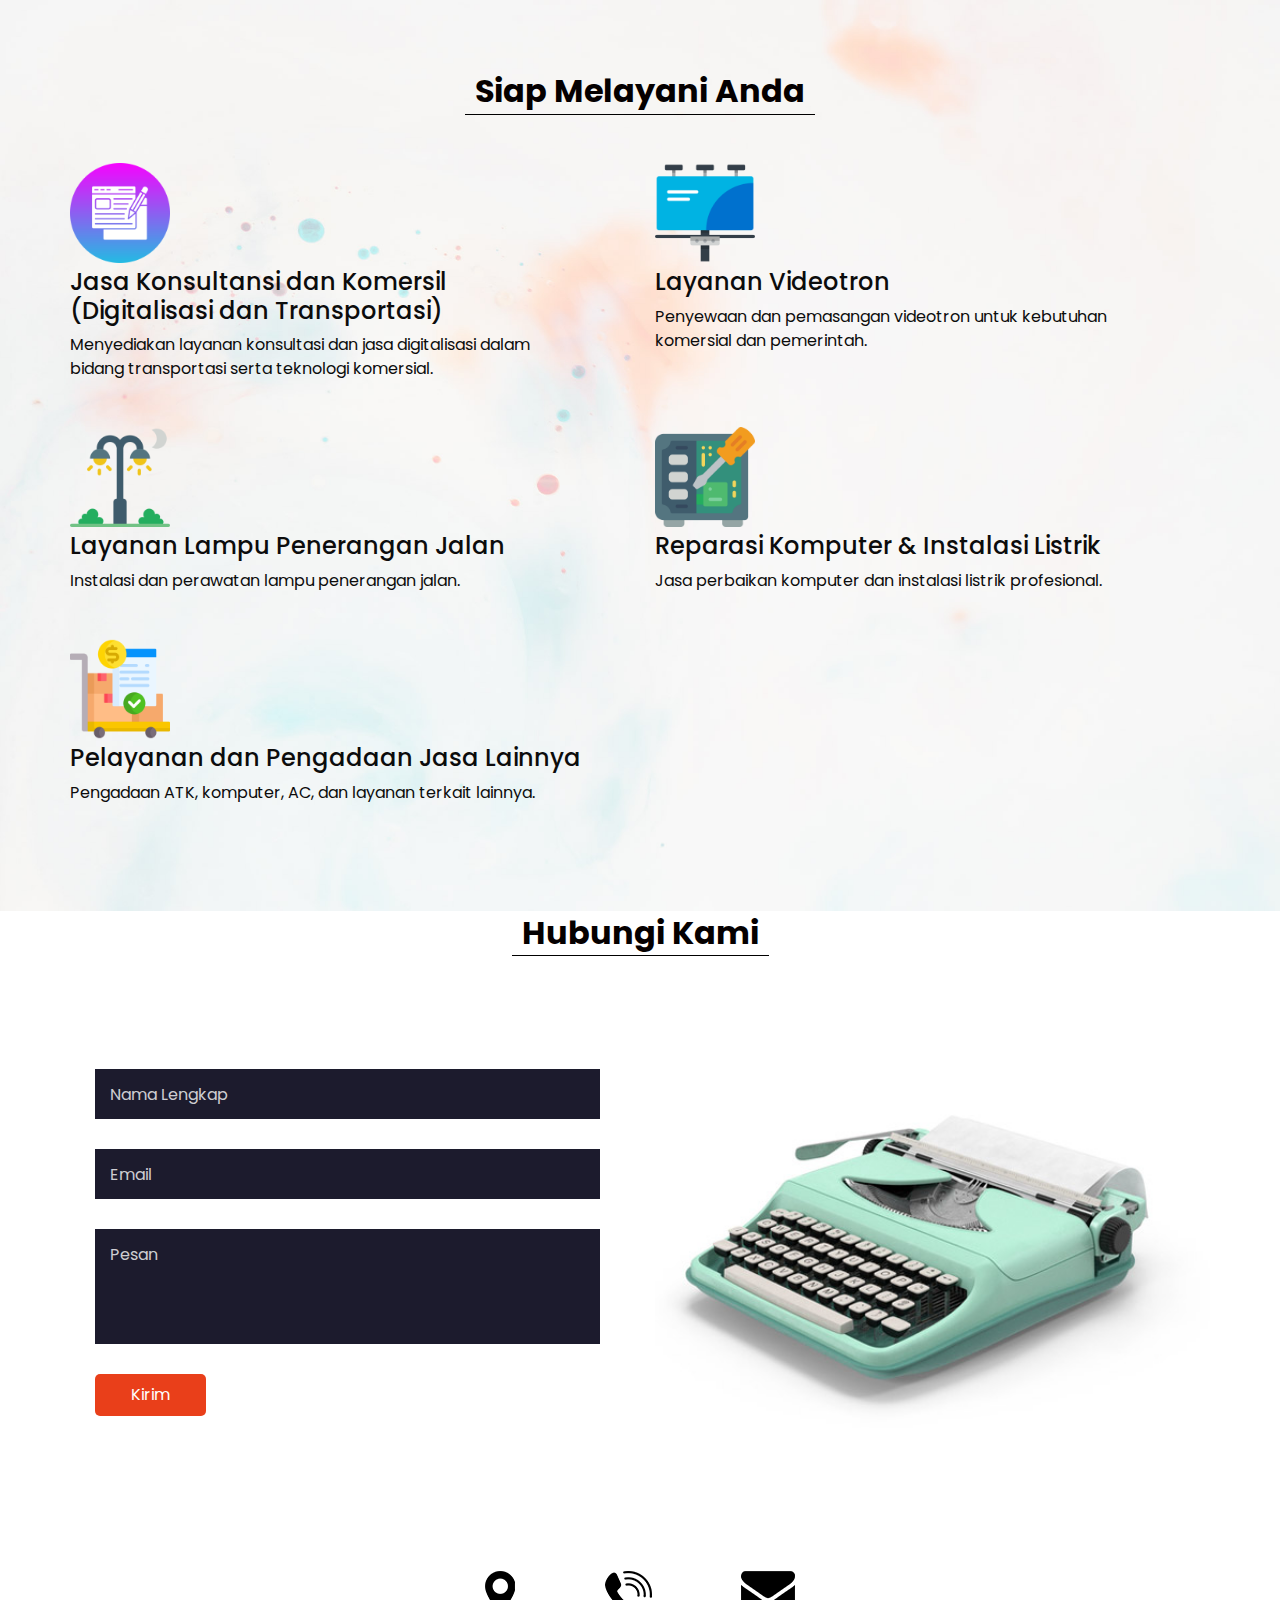
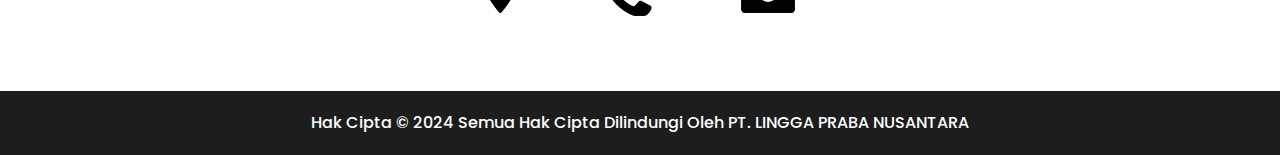
==== commit 730708f8: "Add files via upload" ====
--- a/fregg-html/index.html
+++ b/fregg-html/index.html
@@ -89,7 +89,7 @@
                 <div class="col-md-7">
                   <div class="detail-box">
                     <div>
-                      <h1>Selamat datang di<br><span>PT. LINGGA PRABA NUSANTARA</span></h1>
+                      <h1>Selamat datang di<br><span style="color: #FFD700;">PT. LINGGA PRABA NUSANTARA</span></h1>
                       <p>Mewujudkan konsep-konsep strategis dan sistematis sejalan dengan keinginan pelanggan di bidang digital advertising dan transportasi.</p>
                       <div class="btn-box">
                         <a href="#contact" class="btn-1">
@@ -111,7 +111,7 @@
                     <div>
                       <h1>
                         Menjadi yang Terdepan dalam <br>
-                        <span>
+                        <span style="color: #FFD700;">
                           Transformasi Digital
                         </span>
                       </h1>
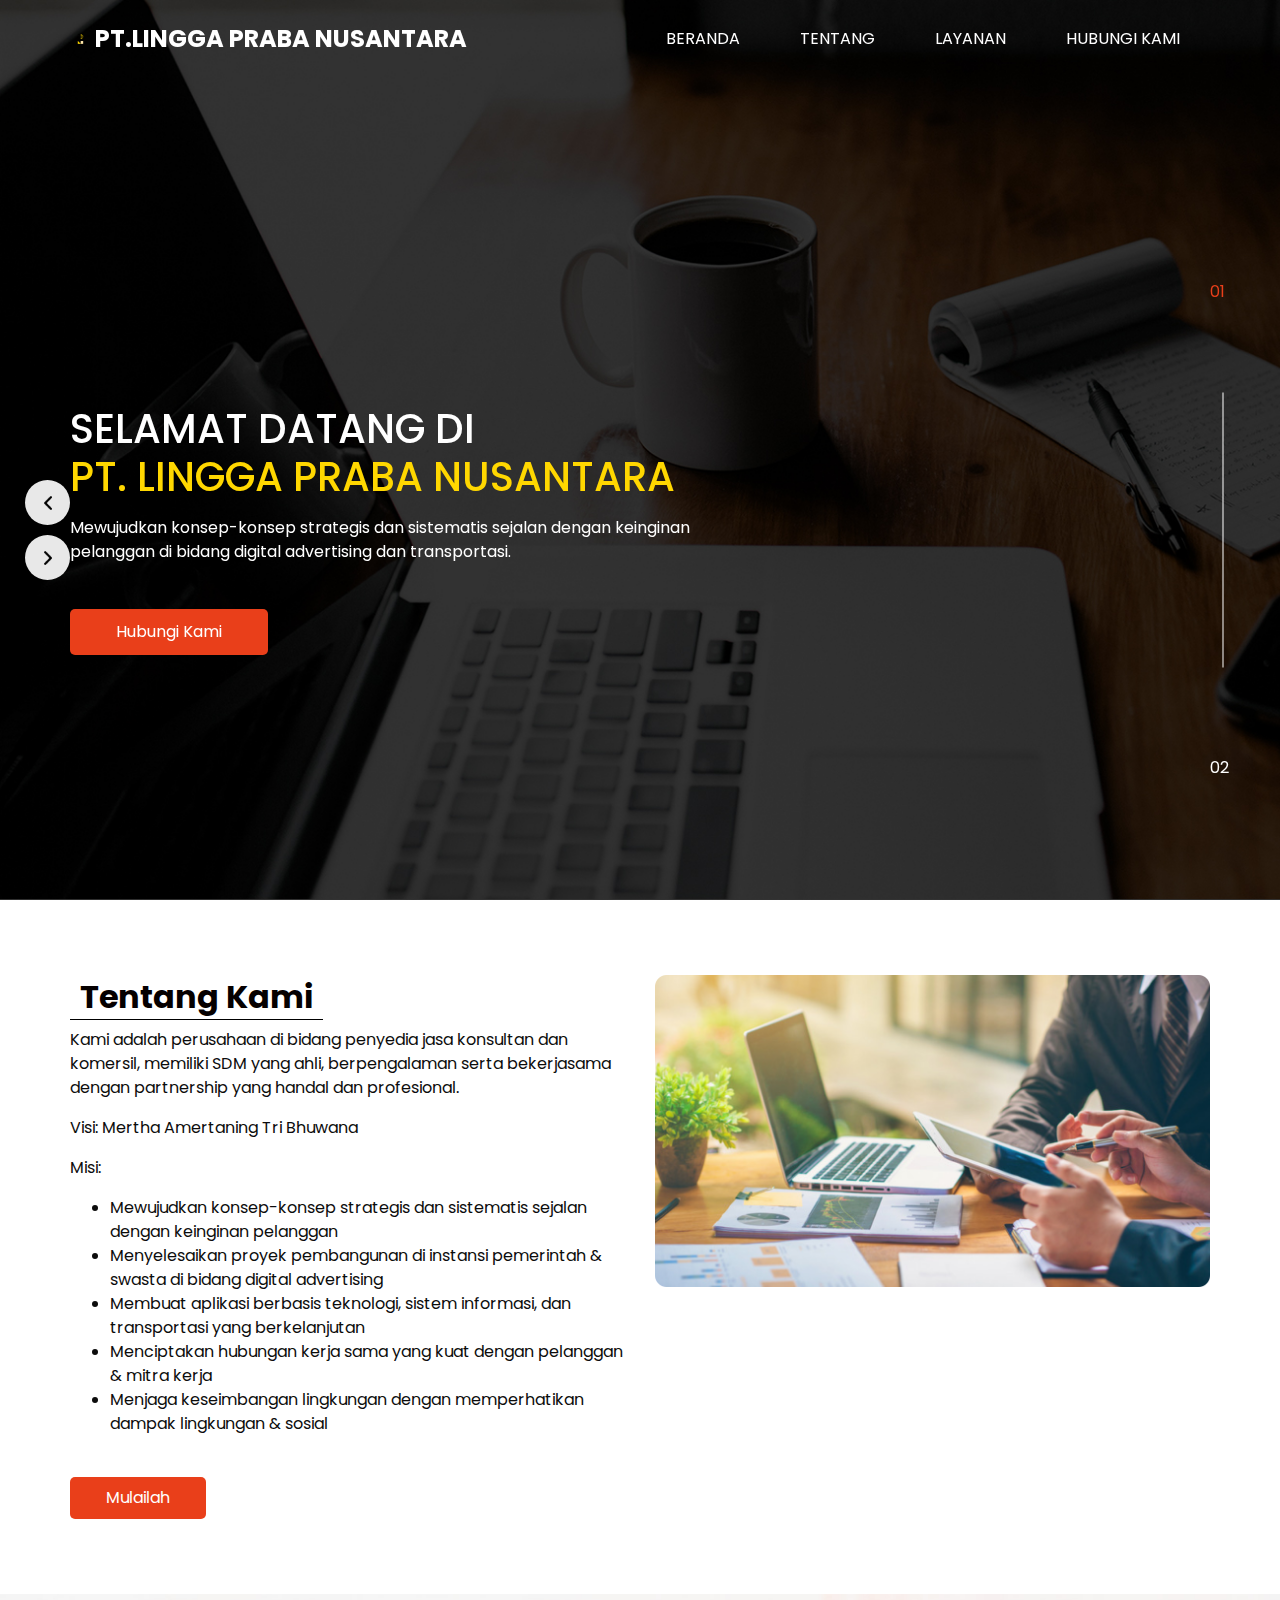
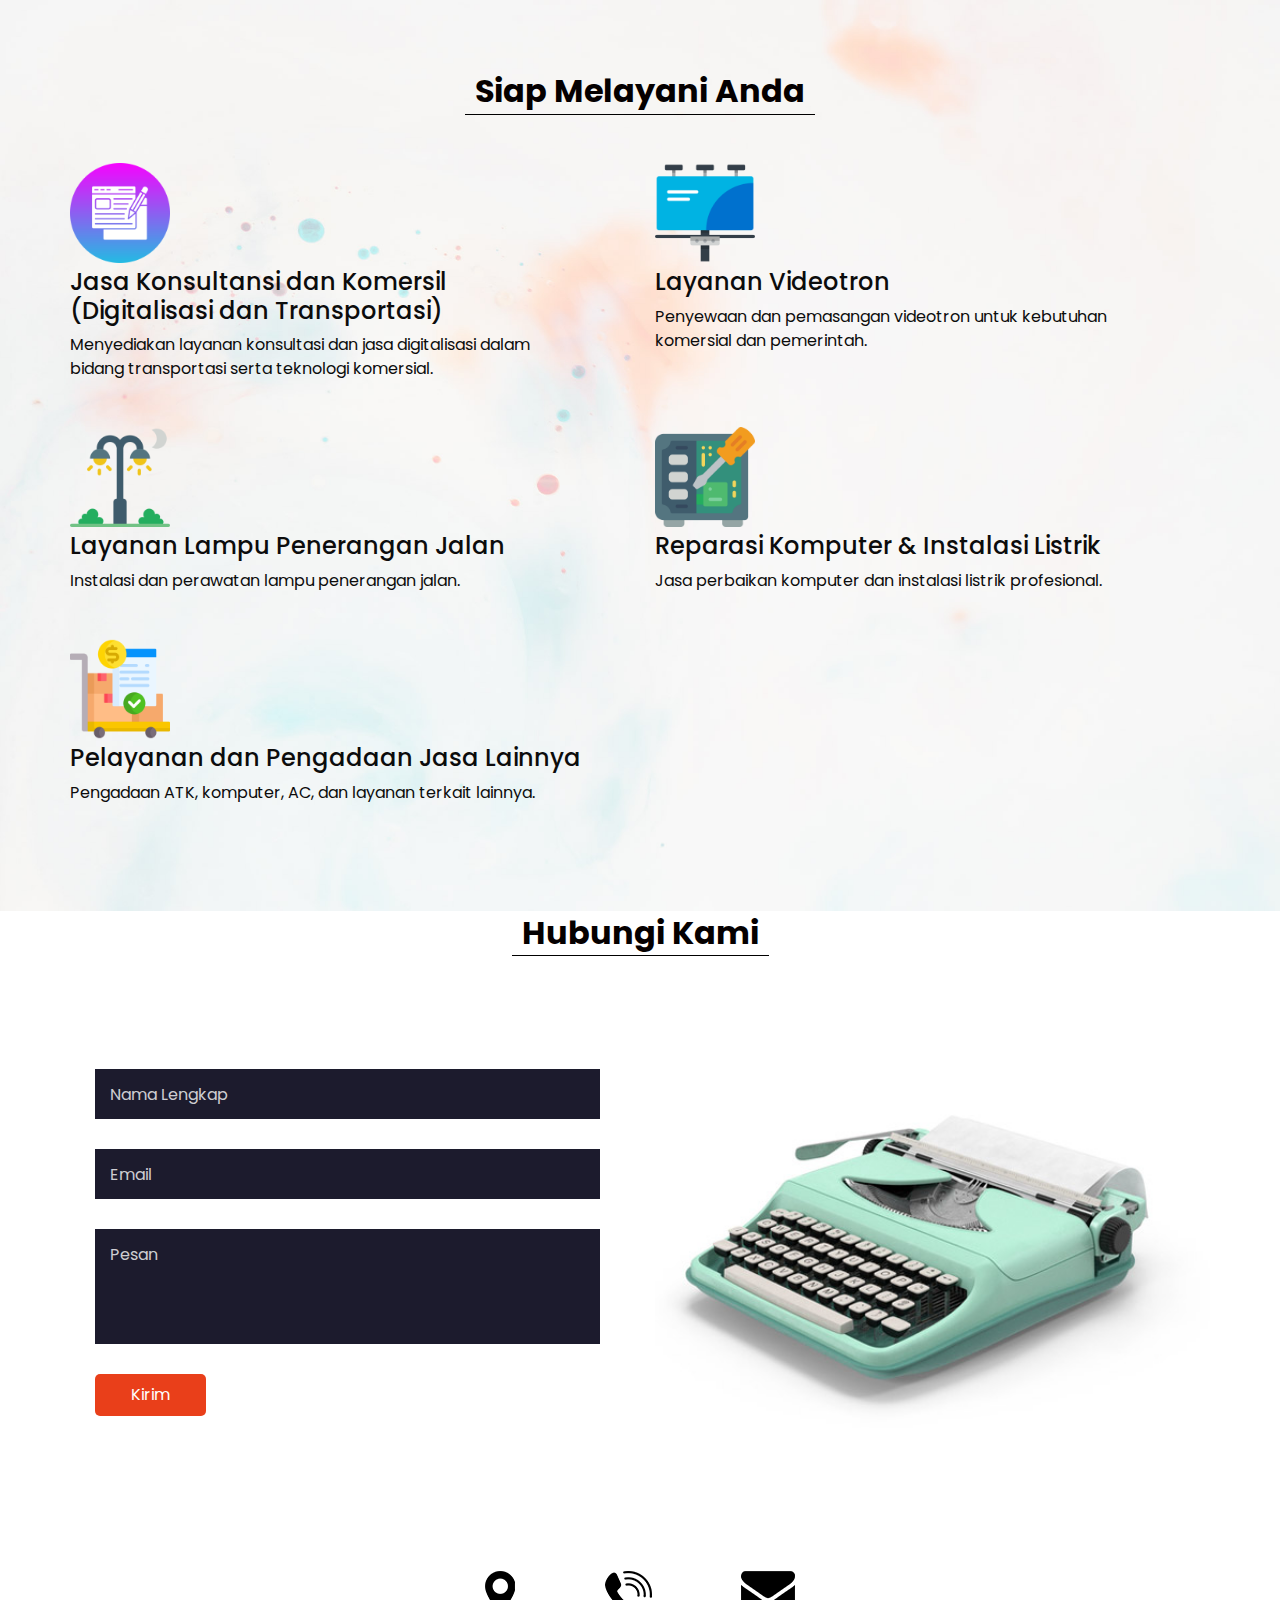
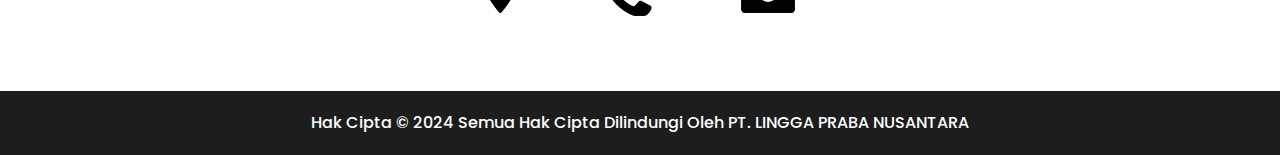
==== commit 25af8b8b: "Add files via upload" ====
--- a/fregg-html/index.html
+++ b/fregg-html/index.html
@@ -360,68 +360,35 @@
       window.open(`https://mail.google.com/mail/?view=cm&fs=1&to=${email_tujuan}&su=${encodeURIComponent(subject)}&body=${encodeURIComponent(message)}`);
     });
 
+   // Sticky navbar
     window.addEventListener('scroll', function() {
       const header = document.querySelector('.header_section');
-      if (window.scrollY > 50) {
-        header.classList.add('scrolled');
-      } else {
-        header.classList.remove('scrolled');
-      }
-    });
-
-    window.addEventListener('scroll', function() {
-      const header = document.querySelector('.header_section');
-      const aboutSection = document.querySelector('#about');
-      
-      const aboutSectionTop = aboutSection.getBoundingClientRect().top;
-      
-      // When scrolling past the about section, make the navbar white transparent
-      if (window.scrollY > aboutSectionTop - 100) {  // Add some offset
+      const aboutSectionTop = document.querySelector('#about').getBoundingClientRect().top;
+      
+      if (window.scrollY > aboutSectionTop - 100) {
         header.classList.add('white-bg');
       } else {
         header.classList.remove('white-bg');
       }
-    });
-
-    // Function to handle navbar link clicks and apply 'active' class
-    const navLinks = document.querySelectorAll('.navbar-nav .nav-link');
-
-    // Function to update active link on click
-    navLinks.forEach(link => {
-      link.addEventListener('click', function(event) {
-        // Remove 'active' class from all links
-        navLinks.forEach(link => link.classList.remove('active'));
-
-        // Add 'active' class to the clicked link
-        this.classList.add('active');
-      });
-    });
-
-    // Function to update active link based on scroll position
-    window.addEventListener('scroll', function() {
+
+      // Update navbar links on scroll
+      const navLinks = document.querySelectorAll('.navbar-nav .nav-link');
       const sections = document.querySelectorAll('section');
       let scrollPosition = document.documentElement.scrollTop || document.body.scrollTop;
 
       sections.forEach(section => {
-        let sectionTop = section.offsetTop - 80;  // Offset to account for the navbar height
+        let sectionTop = section.offsetTop - 80;
         let sectionHeight = section.offsetHeight;
 
-        // Check if scroll position is within the current section
         if (scrollPosition >= sectionTop && scrollPosition < sectionTop + sectionHeight) {
           const currentId = section.getAttribute('id');
           const activeLink = document.querySelector(`.navbar-nav .nav-link[href="#${currentId}"]`);
-
-          // Remove 'active' class from all links
+          
           navLinks.forEach(link => link.classList.remove('active'));
-
-          // Add 'active' class to the corresponding link
-          if (activeLink) {
-            activeLink.classList.add('active');
-          }
+          if (activeLink) activeLink.classList.add('active');
         }
       });
 
-      // Handle the "Home" section: Make the Home link active when at the top of the page
       if (scrollPosition < document.querySelector('#about').offsetTop - 80) {
         document.querySelector('.navbar-nav .nav-link[href="#home"]').classList.add('active');
       }
--- a/fregg-html/css/style.css
+++ b/fregg-html/css/style.css
@@ -68,30 +68,42 @@
   top: 0;
   width: 100%;
   z-index: 9999;
-  background-color: rgba(0, 0, 0, 0.8); /* Semi-transparent background */
+  background-color: rgba(255, 255, 255, 0); /* Semi-transparent background */
   transition: background-color 0.3s ease-in-out; /* Smooth transition for background color */
-  box-shadow: 0 2px 10px rgba(0, 0, 0, 0.1); /* Optional shadow */
+  box-shadow: 0 2px 10px rgba(255, 255, 255, 0); /* Optional shadow */
 }
 
 .header_section.scrolled {
-  background-color: rgba(255, 255, 255, 0.8); /* Lighter background when scrolling */
+  background-color: rgb(255, 255, 255); /* Lighter background when scrolling */
 }
 
 .header_section.white-bg {
-  background-color: rgba(255, 255, 255, 0.8); /* White transparent when scrolling */
-  box-shadow: 0 2px 10px rgba(0, 0, 0, 0.1); /* Optional shadow for contrast */
+  background-color: rgba(255, 255, 255, 0.8); /* Semi-transparent white */
+  box-shadow: 0 2px 10px rgba(0, 0, 0, 0.1);
 }
 
 .header_section.white-bg .navbar-brand span {
-  color: #ffffff; /* Dark logo text on white background */
+  color: #0c0c0c; /* Dark logo text on white background */
 }
 
 .header_section.white-bg .navbar-toggler {
-  background-color: #000; /* Black toggler button for mobile on white background */
-}
-
-.header_section.white-bg .navbar-nav .nav-link {
-  color: #0c0c0c; /* Dark text on white background */
+  background-color: #000; /* Black toggler button for mobile */
+}
+
+.header_section.white-bg .navbar-nav .nav-item .nav-link {
+  color: #0c0c0c !important; /* Dark text for normal links */
+  transition: color 0.3s ease-in-out;
+}
+
+/* Hover and active link text color */
+.header_section.white-bg .navbar-nav .nav-item .nav-link:hover,
+.header_section.white-bg .navbar-nav .nav-item .nav-link.active {
+  color: #ffffff !important; /* White text when active or hovered */
+}
+
+/* Active link specifically when scrolling */
+.header_section.white-bg .navbar-nav .nav-item .nav-link.active {
+  color: #ffffff !important; /* Ensure active link text is white when scrolling */
 }
 
 /* Sticky effect when scrolling */
@@ -199,7 +211,7 @@
 
 /* Responsive navbar for mobile */
 .navbar-toggler {
-  background-color: #ffffff;
+  background-color: #000;
   border: none;
 }
 
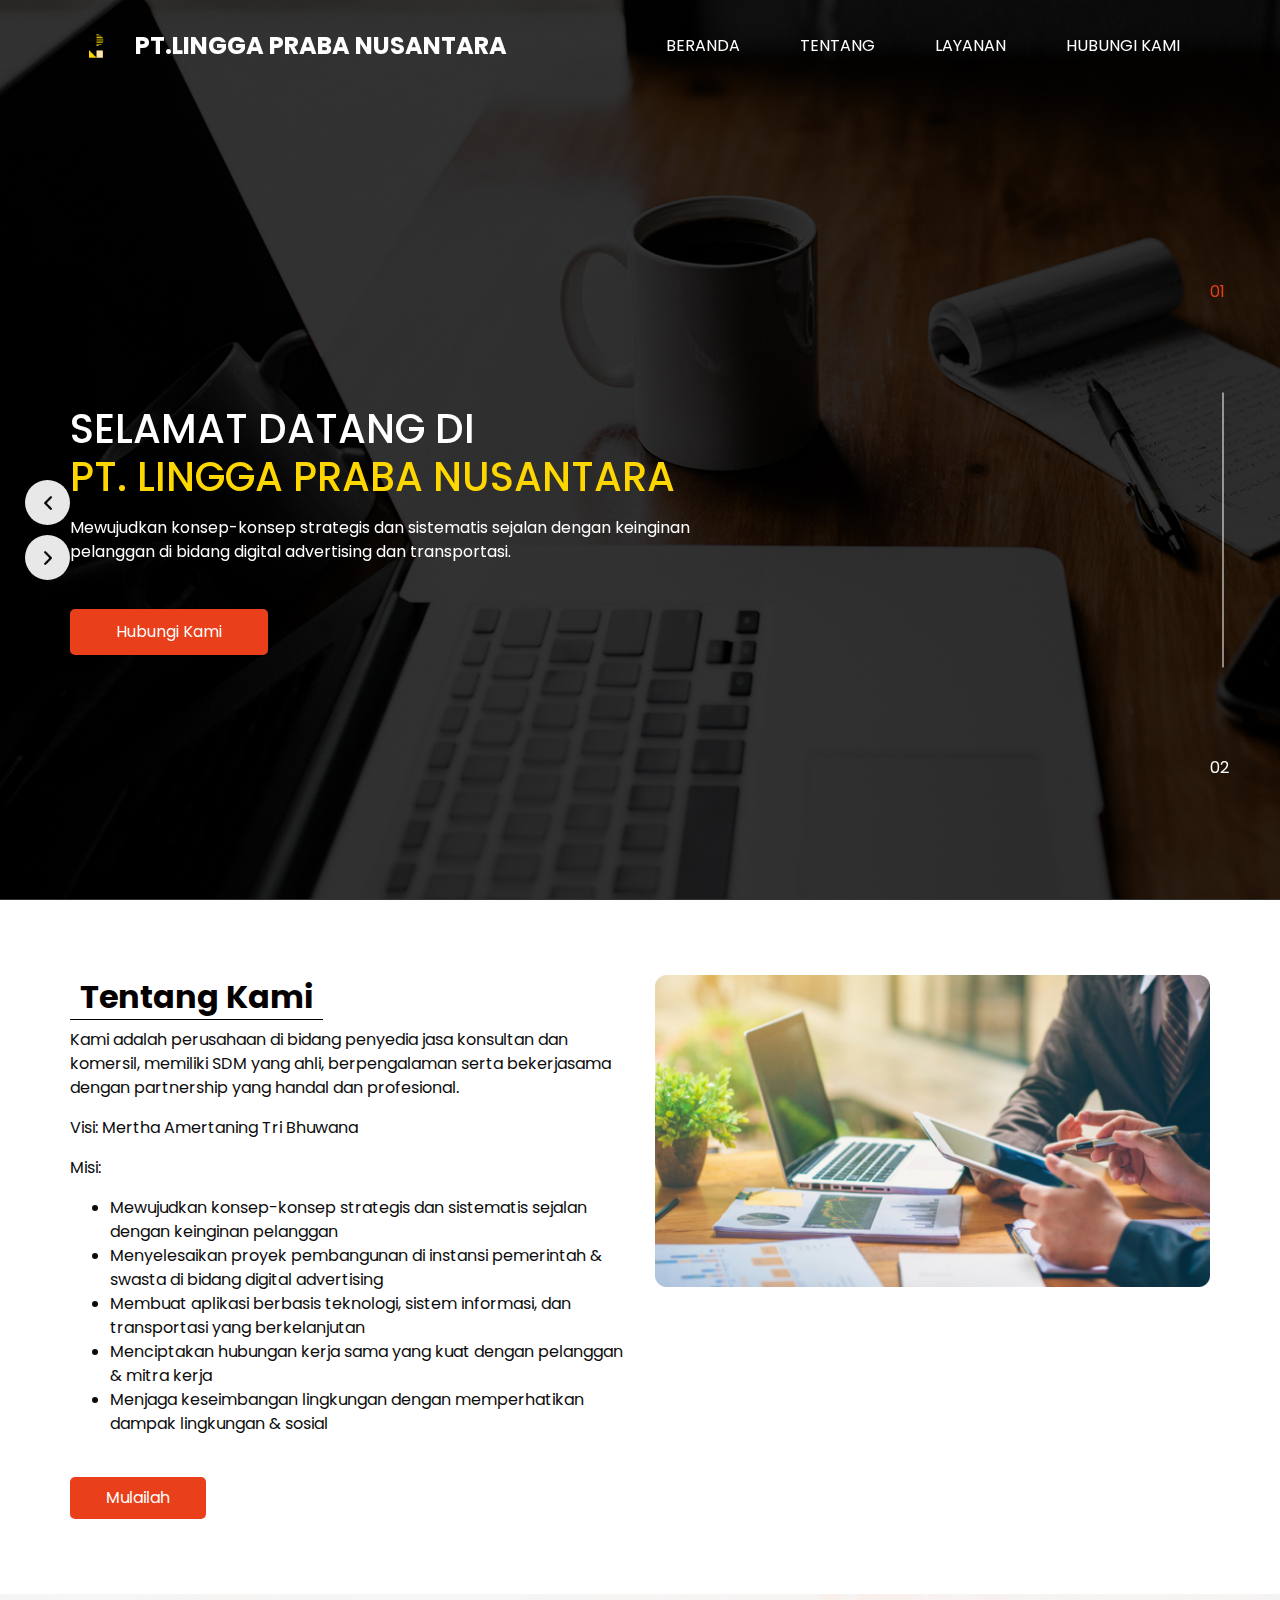
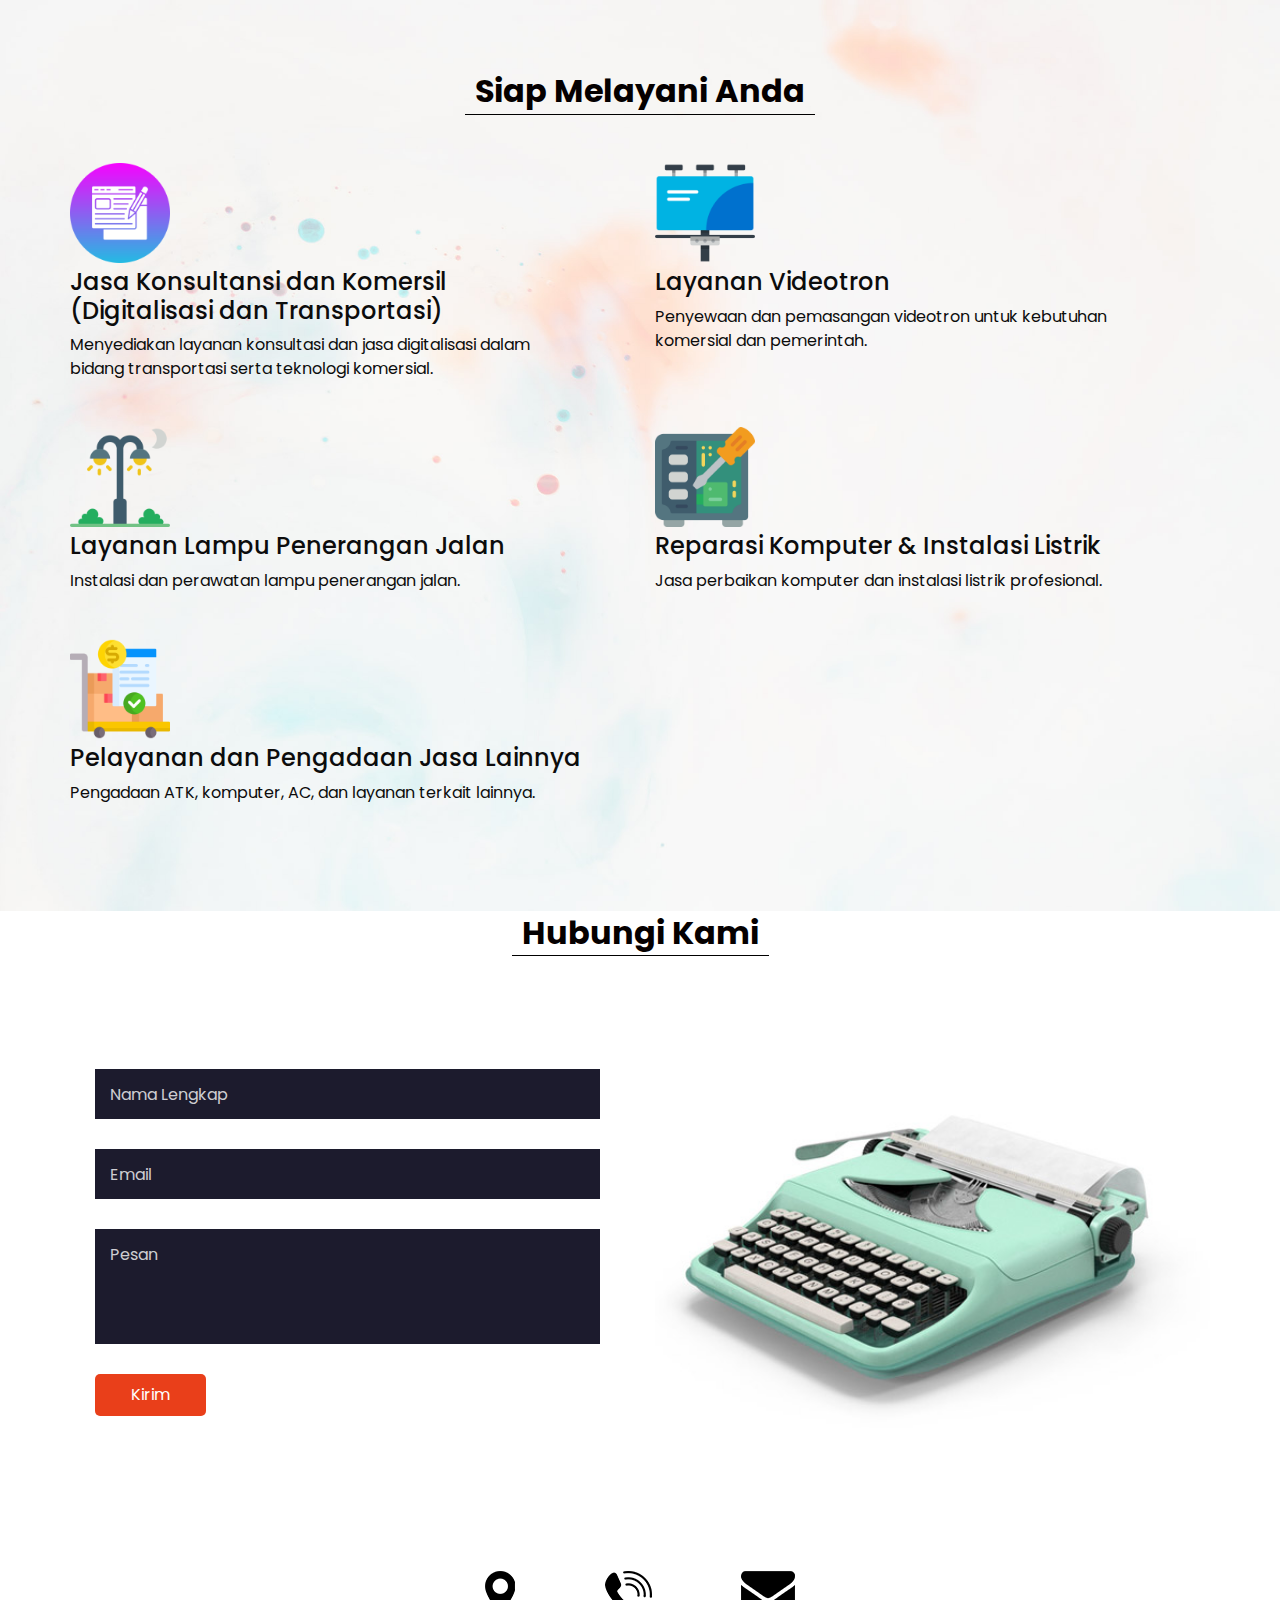
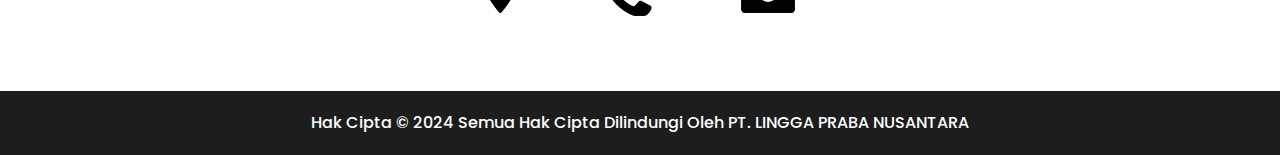
==== commit e7572b8d: "Add files via upload" ====
--- a/fregg-html/index.html
+++ b/fregg-html/index.html
@@ -43,7 +43,7 @@
         <div class="container">
           <nav class="pt-3 custom_nav-container navbar navbar-expand-lg">
             <a class="mr-5 navbar-brand" href="#home">
-              <img src="images/LOGO SAJA FIX.png" alt="Logo PT.LINGGA PRABA NUSANTARA">
+              <img src="images/LOGO SAJA FIX.png" alt="Logo PT.LINGGA PRABA NUSANTARA" class="img-fluid">
               <span>PT.LINGGA PRABA NUSANTARA</span>
             </a>
             <button class="navbar-toggler" type="button" data-toggle="collapse" data-target="#navbarSupportedContent"
@@ -296,13 +296,13 @@
         </a>
         
         <!-- Telepon -->
-        <a href="tel:+628123456789" class="img-box">
+        <a href="tel:+6285258355691" class="img-box">
           <img src="images/call.png" alt="Ikon Telepon" class="img-1">
           <img src="images/call-o.png" alt="Ikon Telepon Outline" class="img-2">
         </a>
         
         <!-- Email -->
-        <a href="mailto:info@linggaprabanusantara.com" class="img-box">
+        <a href="mailto:linggaprabanusantara2025@gmail.com" class="img-box">
           <img src="images/envelope.png" alt="Ikon Email" class="img-1">
           <img src="images/envelope-o.png" alt="Ikon Email Outline" class="img-2">
         </a>
@@ -354,7 +354,7 @@
       ${nama}`;
       
       // Update alamat email tujuan
-      let email_tujuan = "a156b4ky0229@bangkit.academy";
+      let email_tujuan = "linggaprabanusantara2025@gmail.com";
       
       // Buka Gmail di tab baru dengan template email yang sudah diperbarui
       window.open(`https://mail.google.com/mail/?view=cm&fs=1&to=${email_tujuan}&su=${encodeURIComponent(subject)}&body=${encodeURIComponent(message)}`);
--- a/fregg-html/css/style.css
+++ b/fregg-html/css/style.css
@@ -193,8 +193,10 @@
 }
 
 .navbar-brand img {
-  width: 20px;
-  margin-right: 5px;
+  width: 50px; /* Set the logo width to 50px */
+  max-width: 100%; /* Ensure responsiveness */
+  height: auto; /* Maintain aspect ratio */
+  margin-right: 15px; /* Adjust spacing between logo and text */
 }
 
 .navbar-brand span {
@@ -211,7 +213,7 @@
 
 /* Responsive navbar for mobile */
 .navbar-toggler {
-  background-color: #000;
+  background-color: transparent;
   border: none;
 }
 
@@ -400,6 +402,24 @@
   color: #e93f1a;
 }
 
+.why_us_section h4 {
+  font-size: 24px;
+  font-weight: bold;
+  color: #0c0c0c; /* Customize this as needed */
+  margin-bottom: 15px;
+  text-align: center;
+}
+
+.why_us_section .row {
+  margin-top: 30px;
+}
+
+.why_us_section {
+  padding: 50px 0;
+  background-color: #f9f9f9; /* Optional background */
+}
+
+
 .body_bg {
   background-image: url(../images/body_bg.jpg);
   background-size: cover;
--- a/fregg-html/css/responsive.css
+++ b/fregg-html/css/responsive.css
@@ -63,9 +63,17 @@
     .client_section .client_container {
         width: 100%;
     }
+
+    .navbar-brand img {
+        width: 45px; /* Slightly smaller on tablets */
+      }    
 }
 
-@media (max-width: 576px) {}
+@media (max-width: 576px) {
+    .navbar-brand img {
+        width: 40px; /* Smaller on mobile devices */
+    }
+}
 
 @media (max-width: 480px) {
     .info_section .footer_contact {
